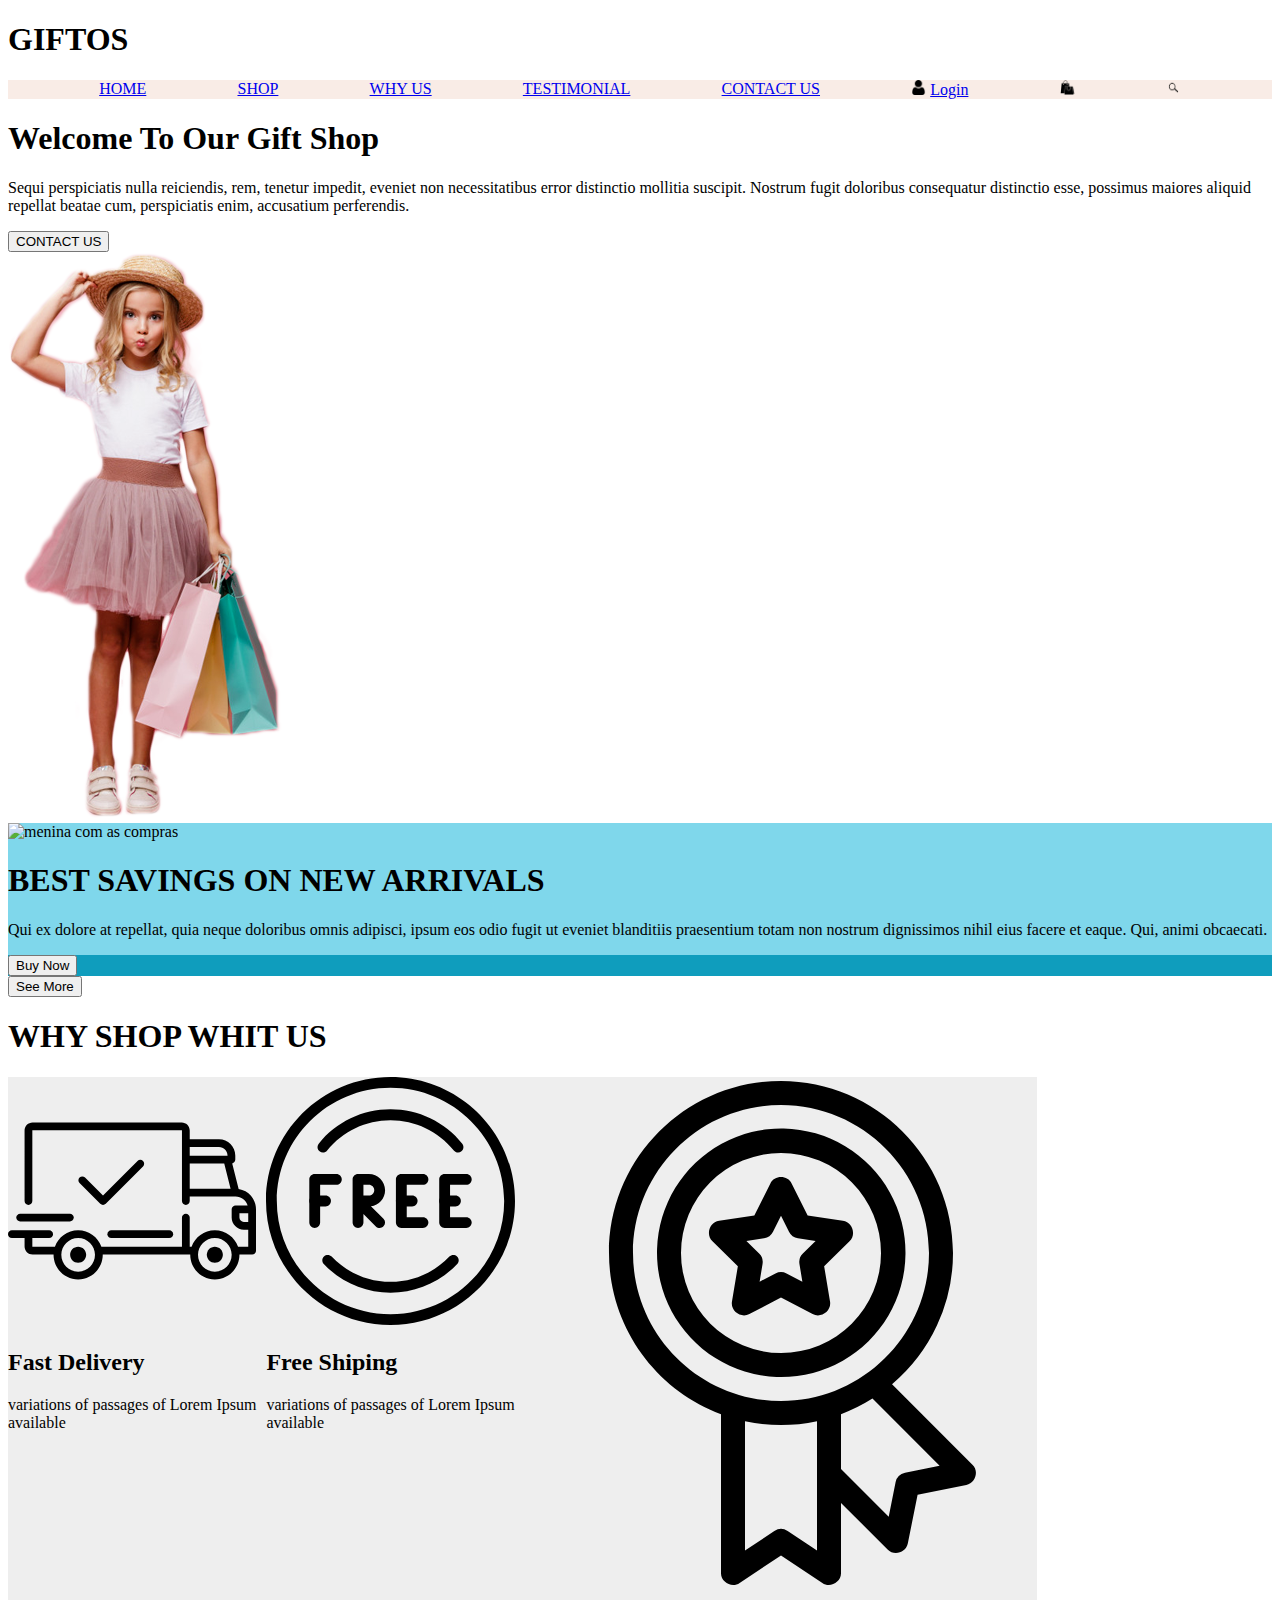
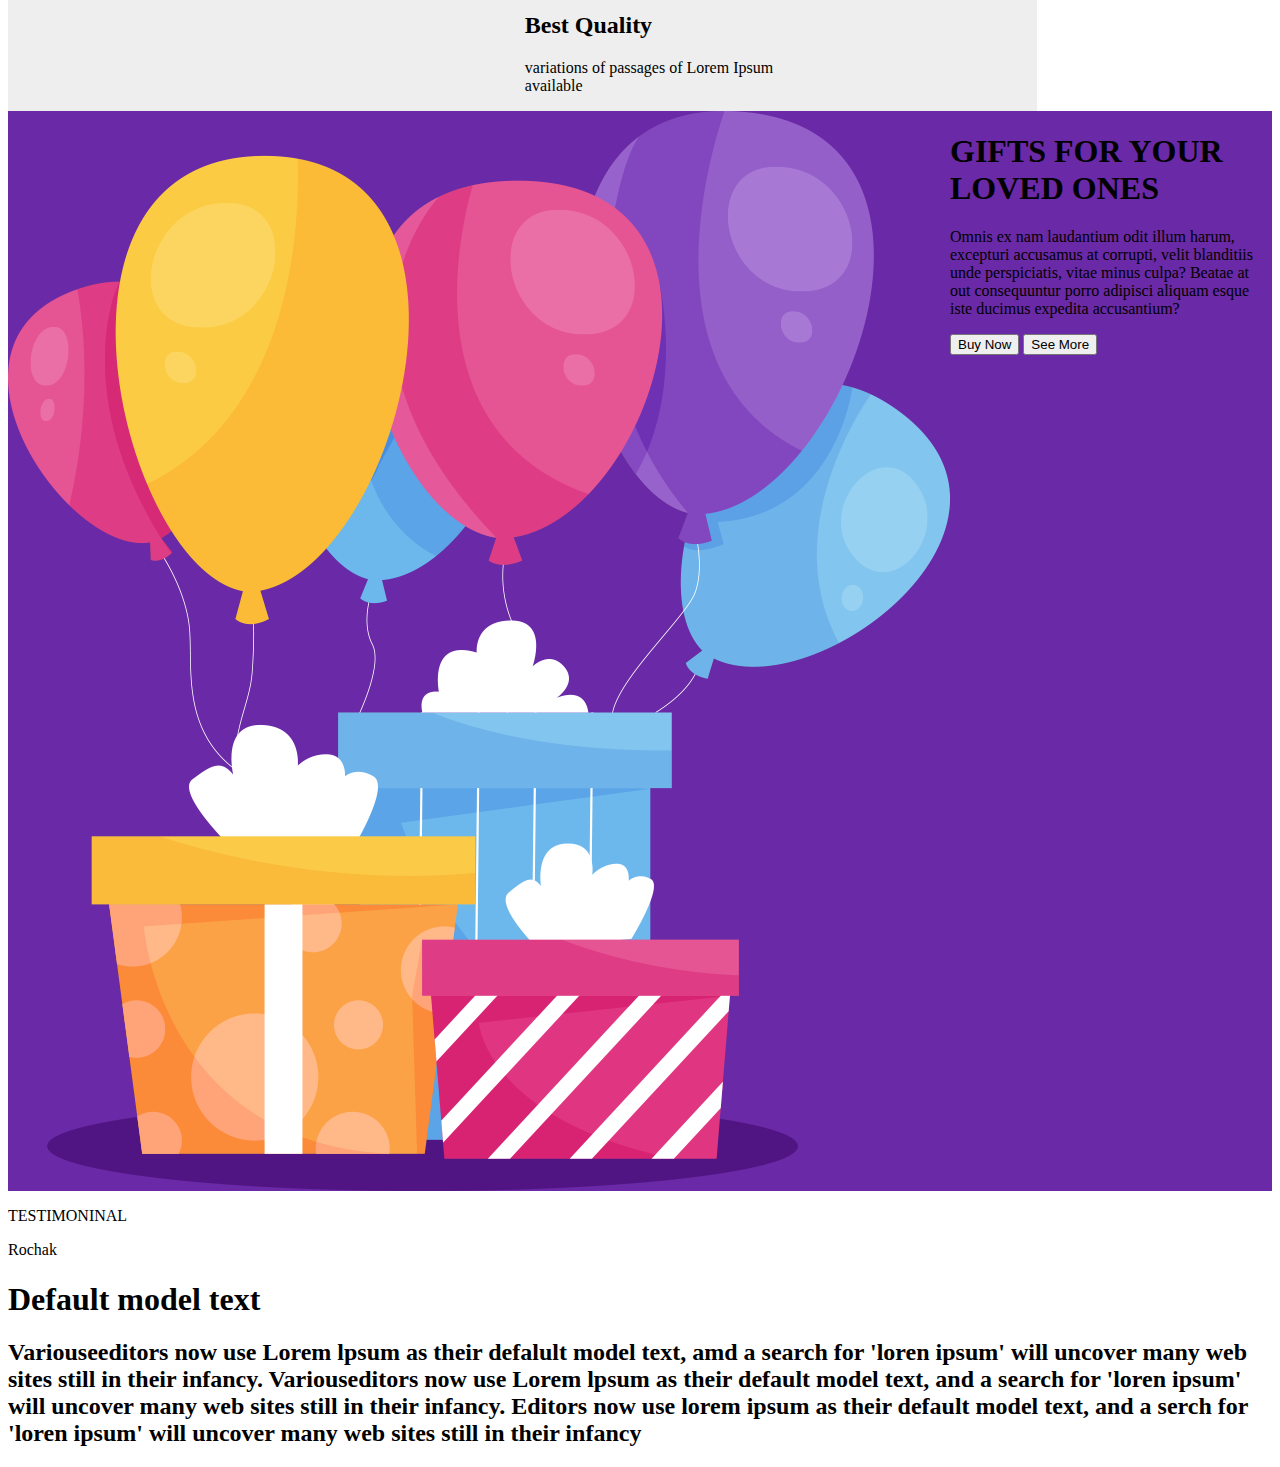
==== lspw_giftos/giftos.html @ 1e8606c1 "Primeiro" ====
<!DOCTYPE html>
<html lang="pt-br">
<head>
    <link rel="stylesheet" href="giftos.css">
    <meta charset="UTF-8">
    <meta name="viewport" content="width=device-width, initial-scale=1.0">
    <title>GIFTOS</title>
</head>
<body>
    <h1>GIFTOS</h1>
    
    <div class="menu">
        <nav>
            <a href="#">HOME</a>
            <a href="#">SHOP</a>
            <a href="#">WHY US</a>
            <a href="#">TESTIMONIAL</a>
            <a href="#">CONTACT US</a>

            <div id="login">
                <img class="icon" src="icon_user.png" alt="user">
                <a href="#">Login</a>
            </div>
            
            <img class="icon" src="icon_bags.webp" alt="bags">
            <img class="icon" src="icon_search.png" alt="search">
        </nav>
    </div>

    <div id="rosa">
        <div class="texto">
            <h1>Welcome To Our Gift Shop</h1>
            
            <p>Sequi perspiciatis nulla reiciendis, rem, tenetur impedit, eveniet non necessitatibus error distinctio mollitia suscipit. Nostrum fugit doloribus consequatur distinctio esse, possimus maiores aliquid repellat beatae cum, perspiciatis enim, accusatium perferendis.</p>
            
            <button id="btnrosa"text>CONTACT US</button>
        </div>
        
        <img src="slider-img.png" alt="garota com sacola de compras">
    </div>
    

    <div class="azul_claro">
      <img src="saving-img.png" alt="menina com as compras">

      <div class="texto">
        <h1>BEST SAVINGS ON NEW ARRIVALS</h1>
        <P>Qui ex dolore at repellat, quia neque doloribus omnis adipisci, ipsum eos odio fugit ut eveniet blanditiis praesentium totam non nostrum dignissimos nihil eius facere et eaque. Qui, animi obcaecati.</P>
        <div id="Buy_Now"> <button>Buy Now</button> </div> 
        <div id="See_More"> <button> See More</button> </div> 
    
    </div> 
    
      
   </div>


   <h1>WHY SHOP WHIT US</h1>
  <div id="quadrados">
   <div class = quadrado1>
    <img src="truck.svg" alt="caminhao">
    <h2>Fast Delivery</h2>
    <p>variations of passages of Lorem Ipsum <br> available</p>
   </div>

   <div class = quadrado2>
    <img src="free.svg" alt="shiping">
    <h2> Free Shiping</h2>
    <p>variations of passages of Lorem Ipsum <br> available</p>
  </div>

  <div class = quadrado3>
    <img src="high-quality.svg" alt ="quality">
    <h2>Best Quality</h2>
    <p>variations of passages of Lorem Ipsum <br> available</p>
  </div>
 </div>


   <div id="roxo">
    <img src="gifts.png" alt= "caixa de presente">
 <div class="texto">
    <h1>GIFTS FOR YOUR <br> LOVED ONES</h1>
    <p>Omnis ex nam laudantium odit illum harum, excepturi accusamus at corrupti, velit blanditiis unde perspiciatis, vitae minus culpa? Beatae at out consequuntur porro adipisci aliquam esque iste ducimus expedita accusantium?</p>
    <button>Buy Now</button>
    <button>See More</button>
</div>
 
    
 </div>
 
   <div>
   
   <div>
   <p>TESTIMONINAL</p>

      </div>
   
      <div>
   <p>Rochak</p>
   <h1>Default model text</h1>
   
   <h2>Variouseeditors now use Lorem lpsum as their defalult model text, amd a search for 'loren ipsum' will uncover many web sites still in their infancy. Variouseditors now  use Lorem lpsum as their default model text, and a search for 'loren ipsum' will uncover many web sites still in their infancy. Editors now use lorem ipsum as  their default model text, and a serch for 'loren ipsum' will uncover many web sites still in their infancy </h2>
      </div>
      
</div>
</body>
</html>
---- lspw_giftos/giftos.css ----
.menu {
    background-color: #f9ece6;
}

nav {
    display: flex;
    justify-content: space-evenly;
    color: black;
    
}

.icon {
    align-items: center;
    width: 15px;
    height: 15px;
}

.azul_claro{
    background-color: #7fd7eb;
}

#Buy_Now{
    background-color:#0f9dbd;
}
#See_More{
    background-color: #ffffff;
}
#quadrados{
    display: flex;
    
}

.quadrado1{
 background-color: #eeeeee;
 padding-right: 10px;
 

 
}

.quadrado2{
    background-color: #eeeeee;
    padding-right: 10px;
}

.quadrado3{
    background-color: #eeeeee;
}

#roxo{
    background-color: #6a29a6;
    display: flex;
}
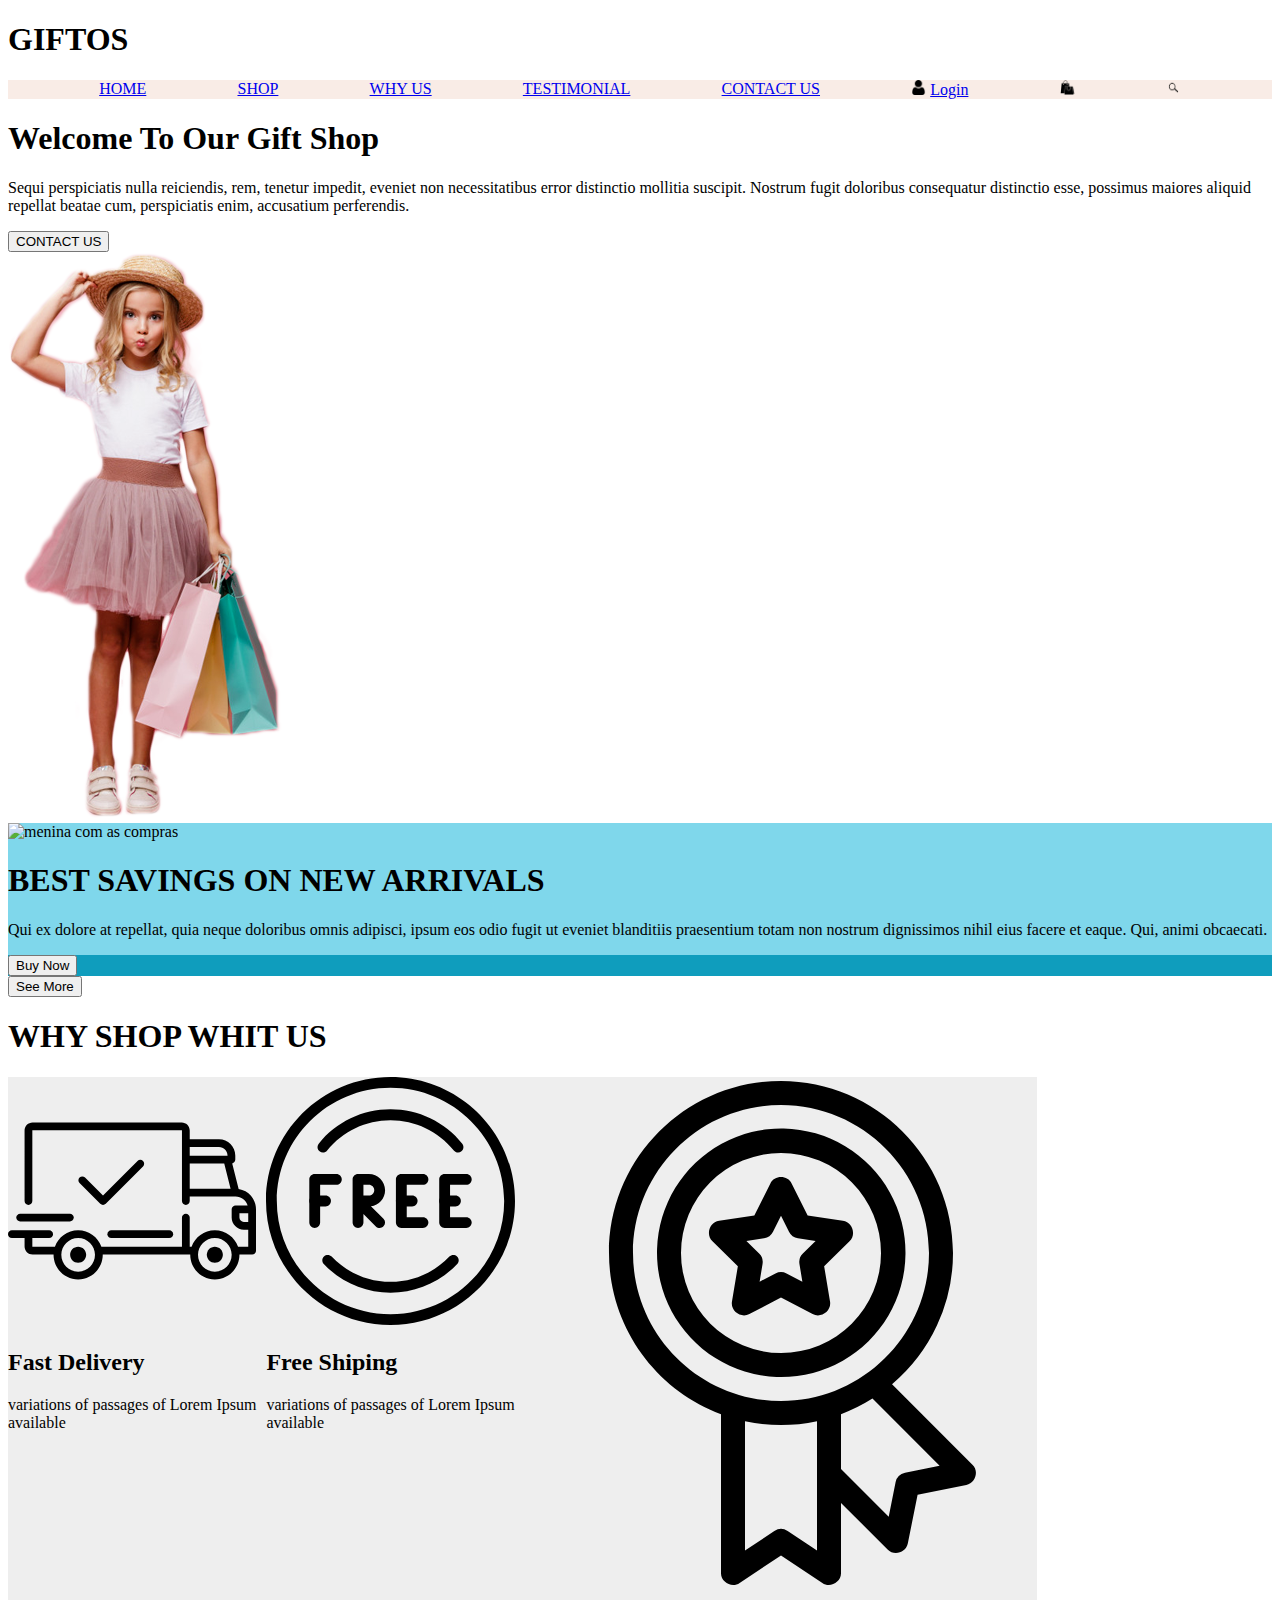
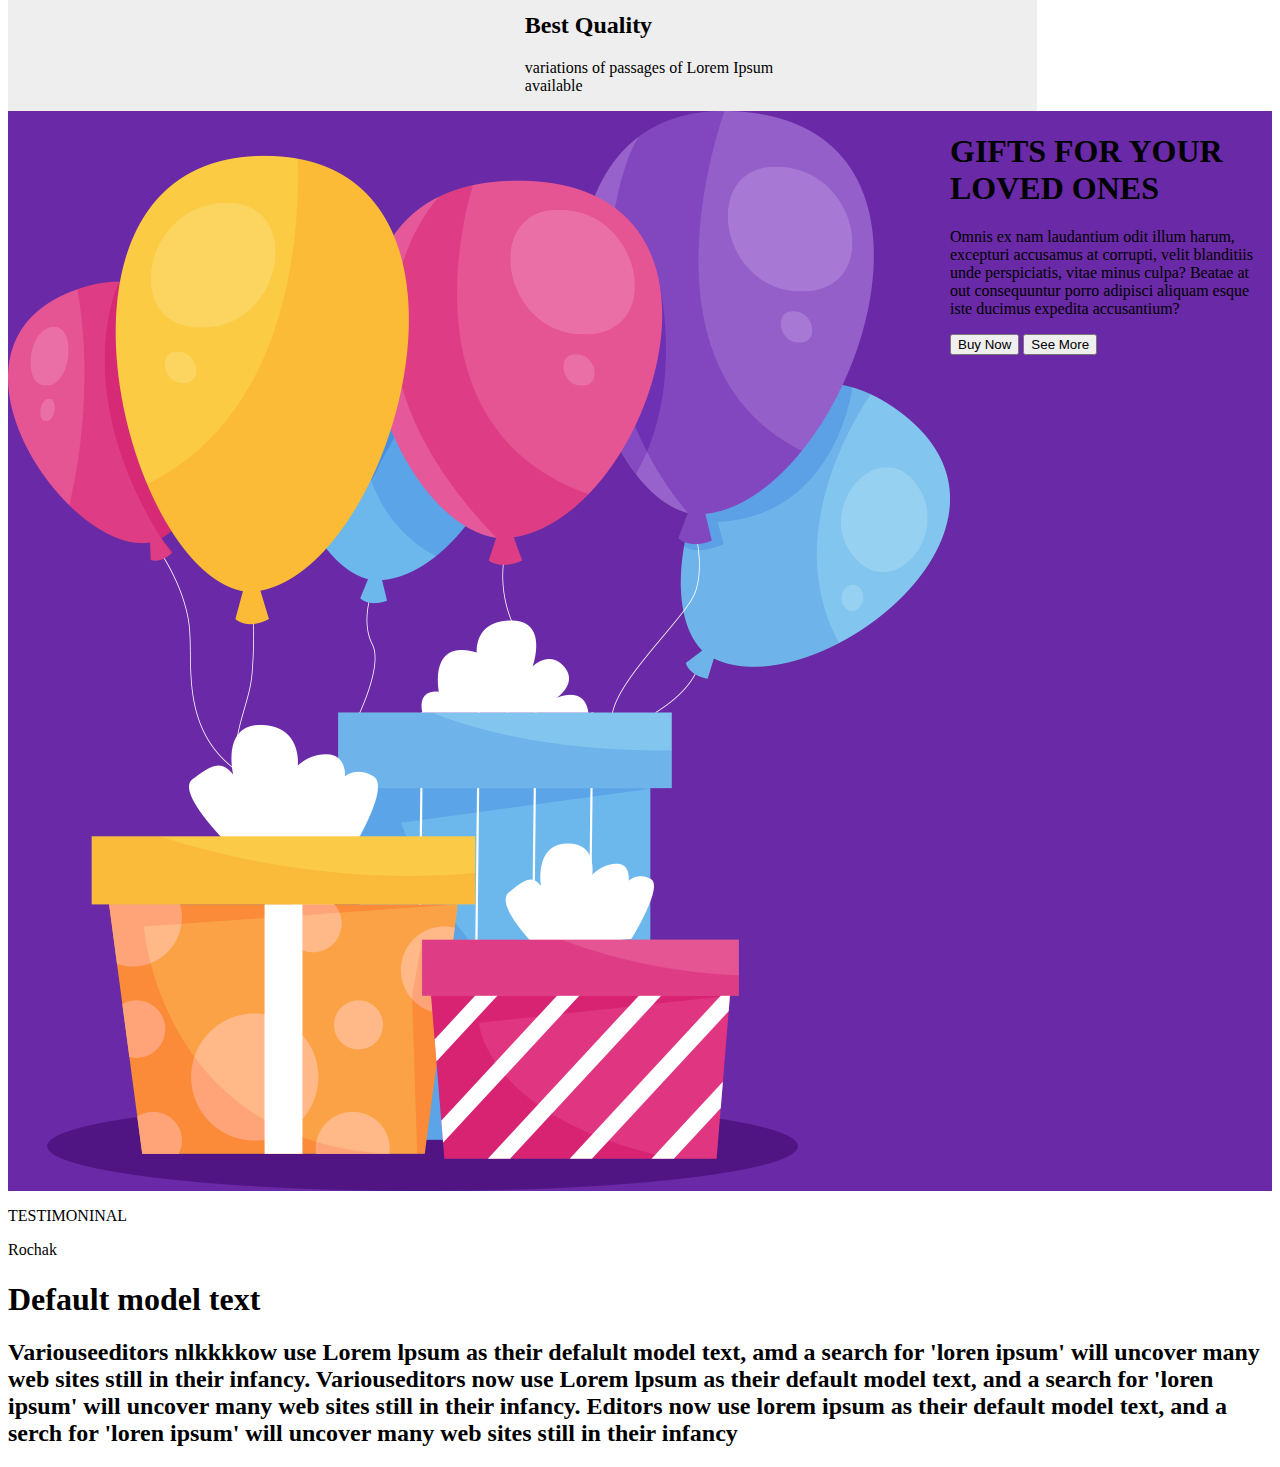
==== commit c8e979a1: "mudança ana flexx" ====
--- a/lspw_giftos/giftos.html
+++ b/lspw_giftos/giftos.html
@@ -100,7 +100,7 @@
    <p>Rochak</p>
    <h1>Default model text</h1>
    
-   <h2>Variouseeditors now use Lorem lpsum as their defalult model text, amd a search for 'loren ipsum' will uncover many web sites still in their infancy. Variouseditors now  use Lorem lpsum as their default model text, and a search for 'loren ipsum' will uncover many web sites still in their infancy. Editors now use lorem ipsum as  their default model text, and a serch for 'loren ipsum' will uncover many web sites still in their infancy </h2>
+   <h2>Variouseeditors nlkkkkow use Lorem lpsum as their defalult model text, amd a search for 'loren ipsum' will uncover many web sites still in their infancy. Variouseditors now  use Lorem lpsum as their default model text, and a search for 'loren ipsum' will uncover many web sites still in their infancy. Editors now use lorem ipsum as  their default model text, and a serch for 'loren ipsum' will uncover many web sites still in their infancy </h2>
       </div>
       
 </div>
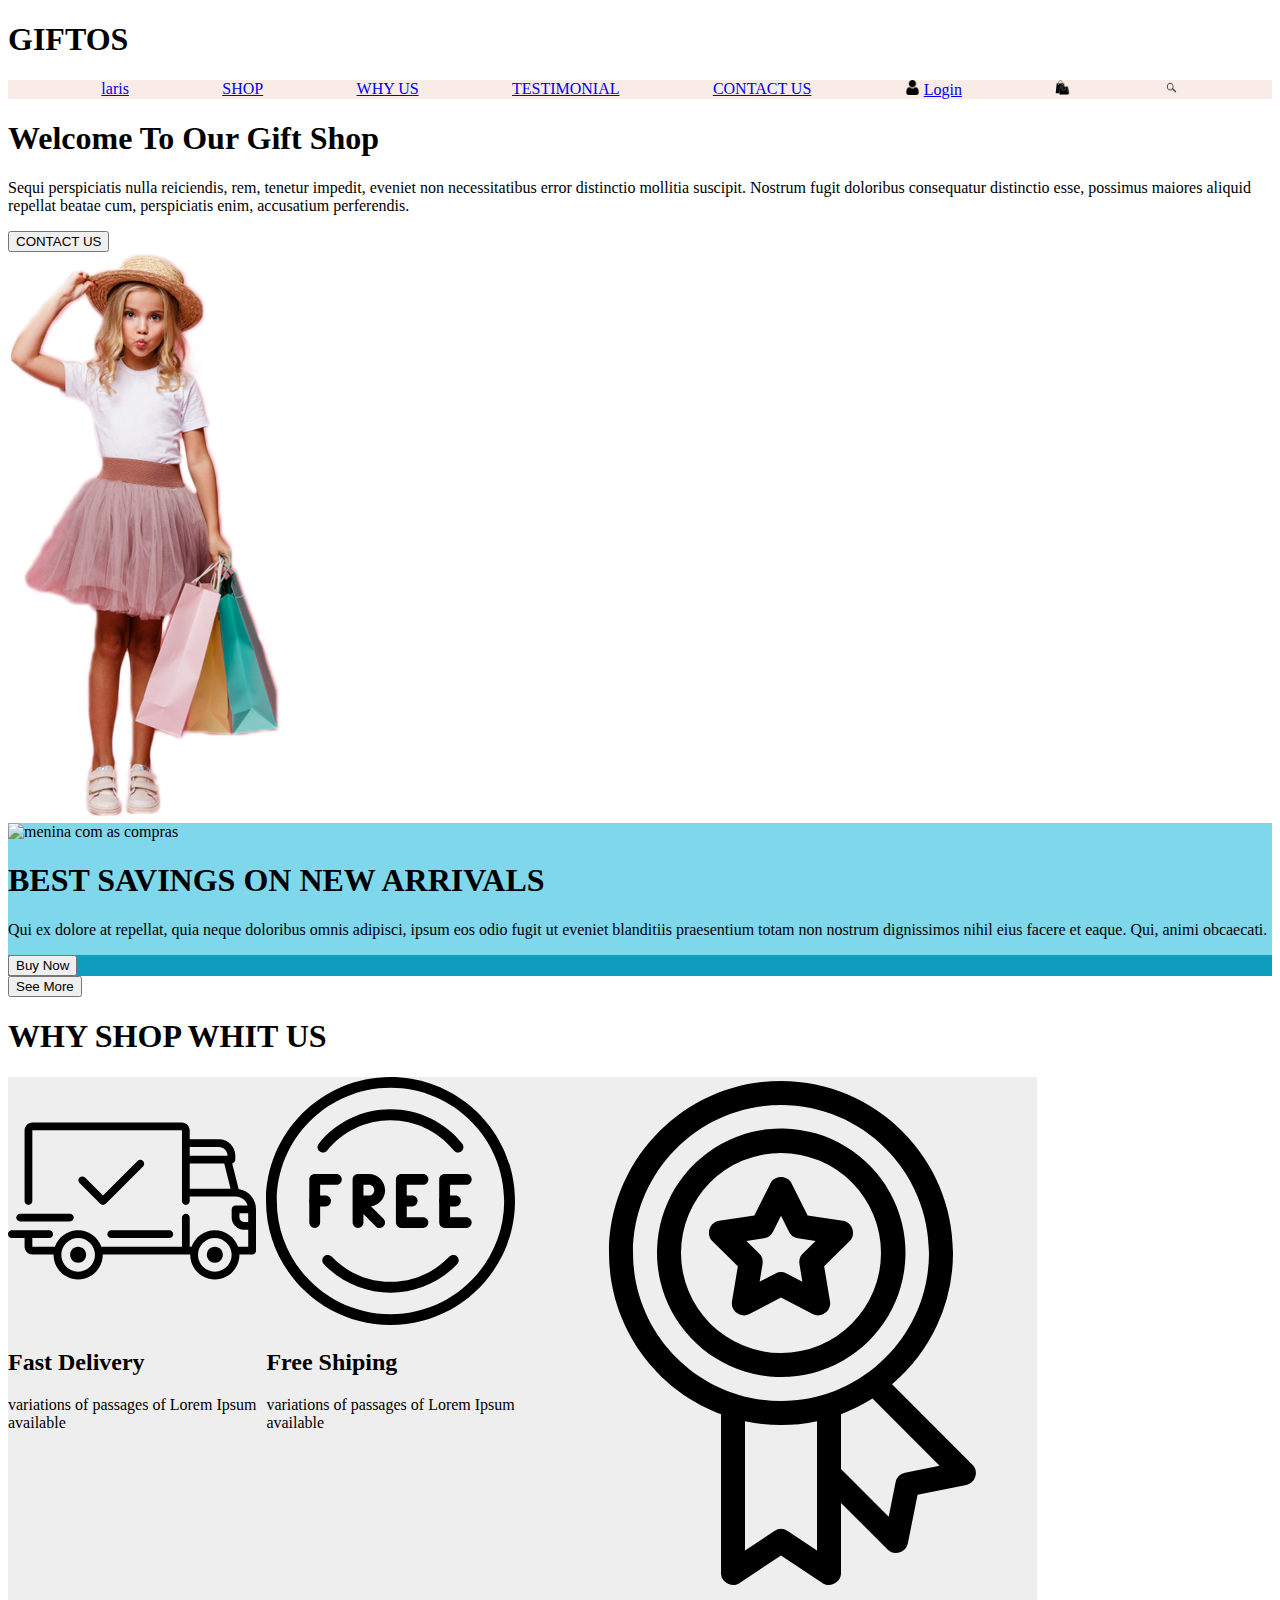
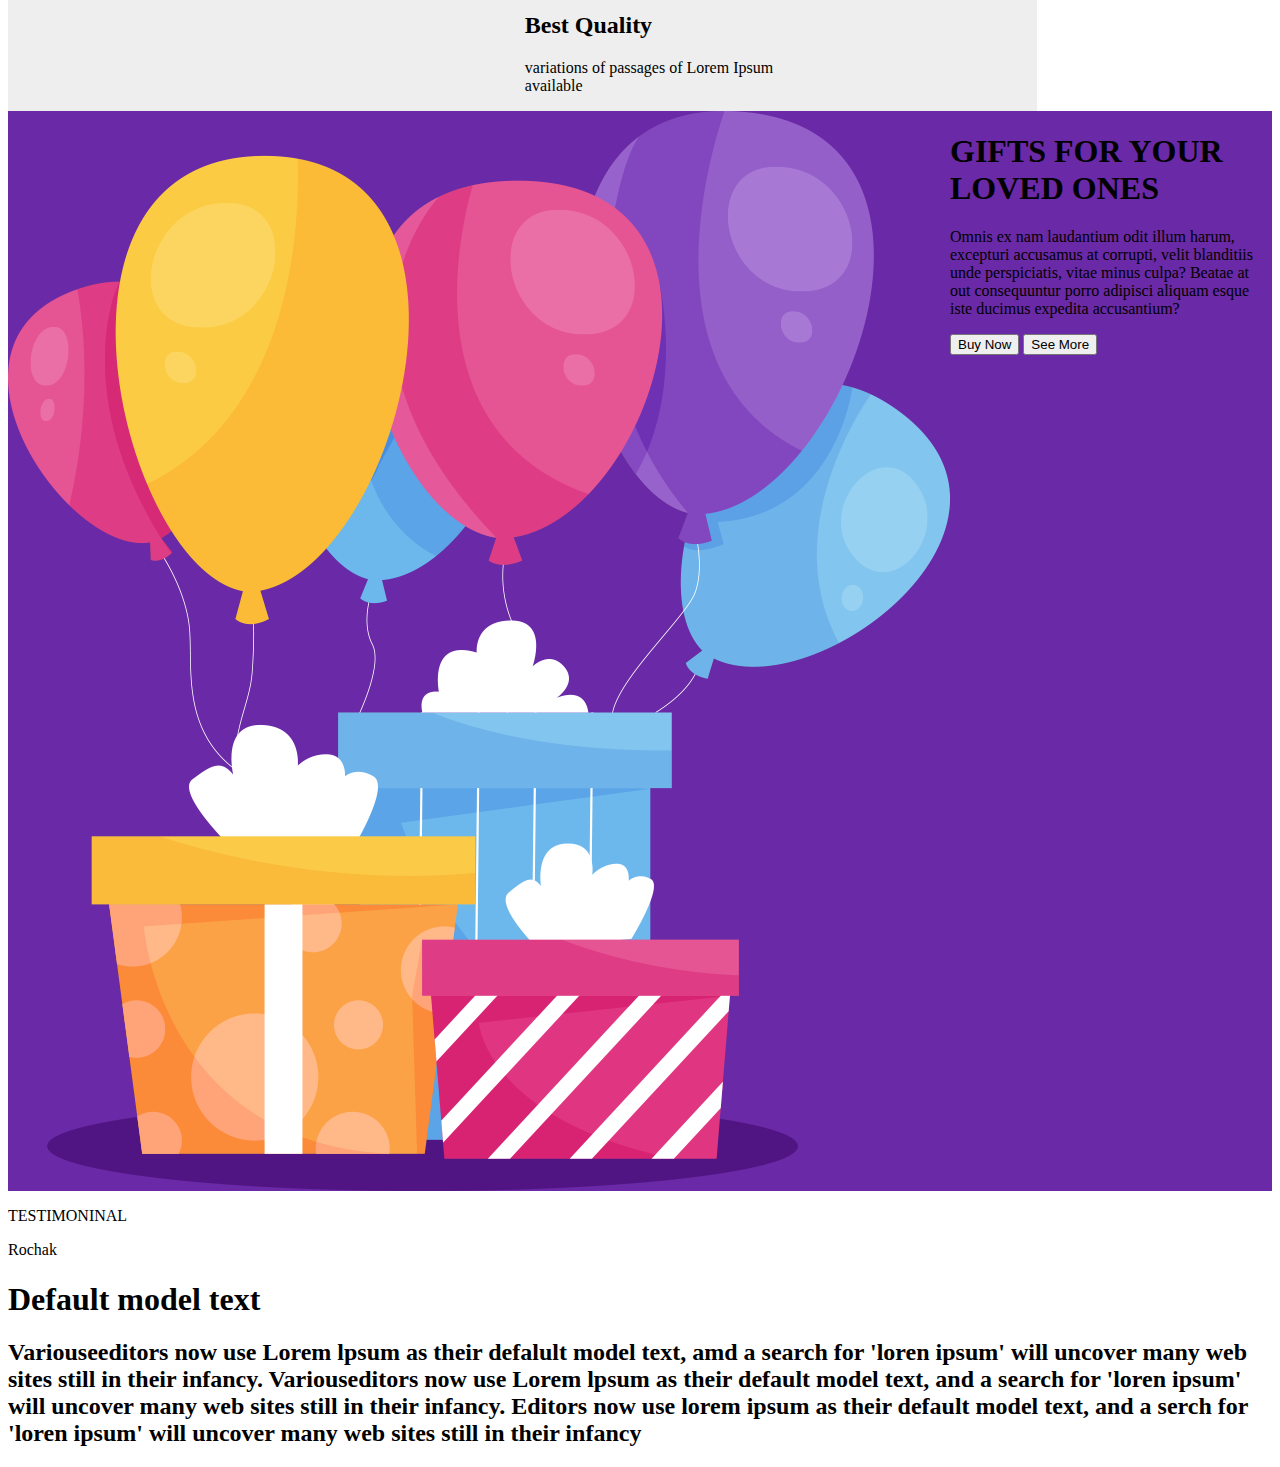
==== commit 61f4d587: "mudanca parte rosa" ====
--- a/lspw_giftos/giftos.html
+++ b/lspw_giftos/giftos.html
@@ -11,7 +11,7 @@
     
     <div class="menu">
         <nav>
-            <a href="#">HOME</a>
+            <a href="#">laris</a>
             <a href="#">SHOP</a>
             <a href="#">WHY US</a>
             <a href="#">TESTIMONIAL</a>
@@ -100,7 +100,7 @@
    <p>Rochak</p>
    <h1>Default model text</h1>
    
-   <h2>Variouseeditors nlkkkkow use Lorem lpsum as their defalult model text, amd a search for 'loren ipsum' will uncover many web sites still in their infancy. Variouseditors now  use Lorem lpsum as their default model text, and a search for 'loren ipsum' will uncover many web sites still in their infancy. Editors now use lorem ipsum as  their default model text, and a serch for 'loren ipsum' will uncover many web sites still in their infancy </h2>
+   <h2>Variouseeditors now use Lorem lpsum as their defalult model text, amd a search for 'loren ipsum' will uncover many web sites still in their infancy. Variouseditors now  use Lorem lpsum as their default model text, and a search for 'loren ipsum' will uncover many web sites still in their infancy. Editors now use lorem ipsum as  their default model text, and a serch for 'loren ipsum' will uncover many web sites still in their infancy </h2>
       </div>
       
 </div>
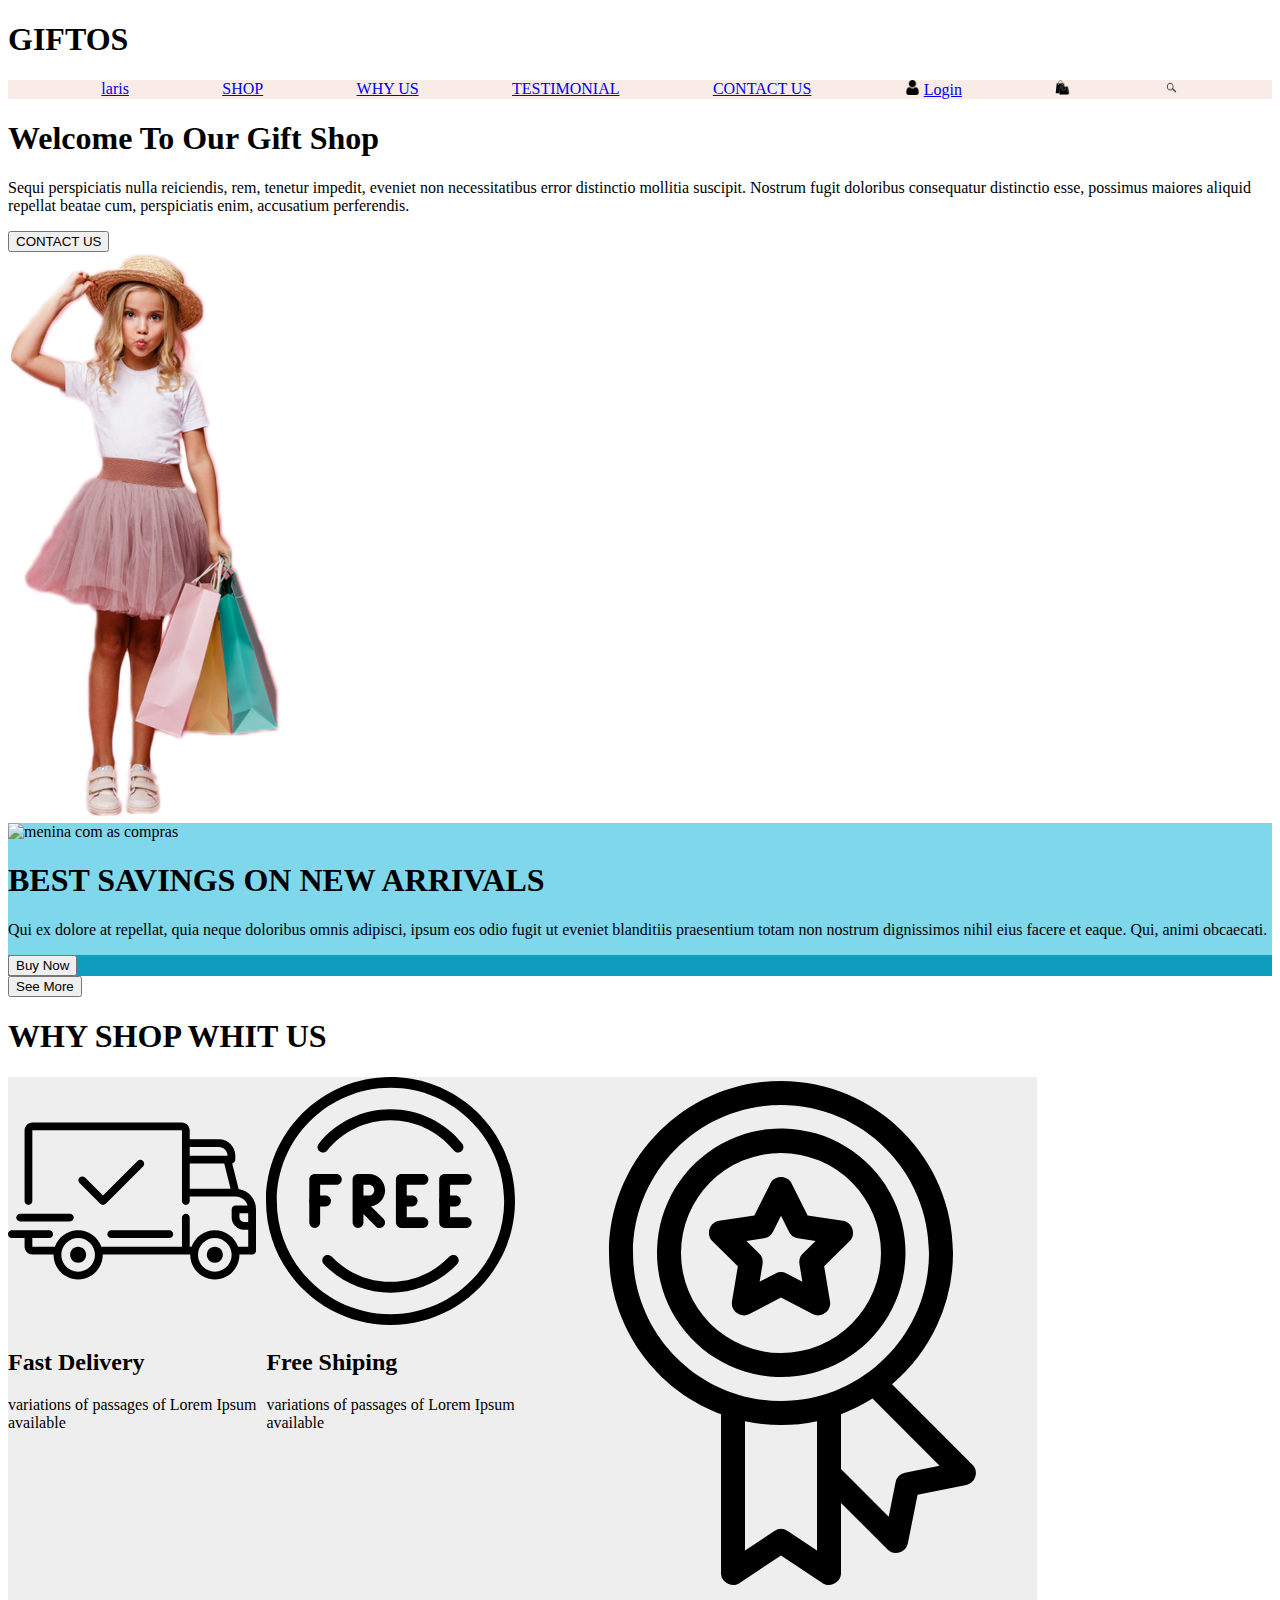
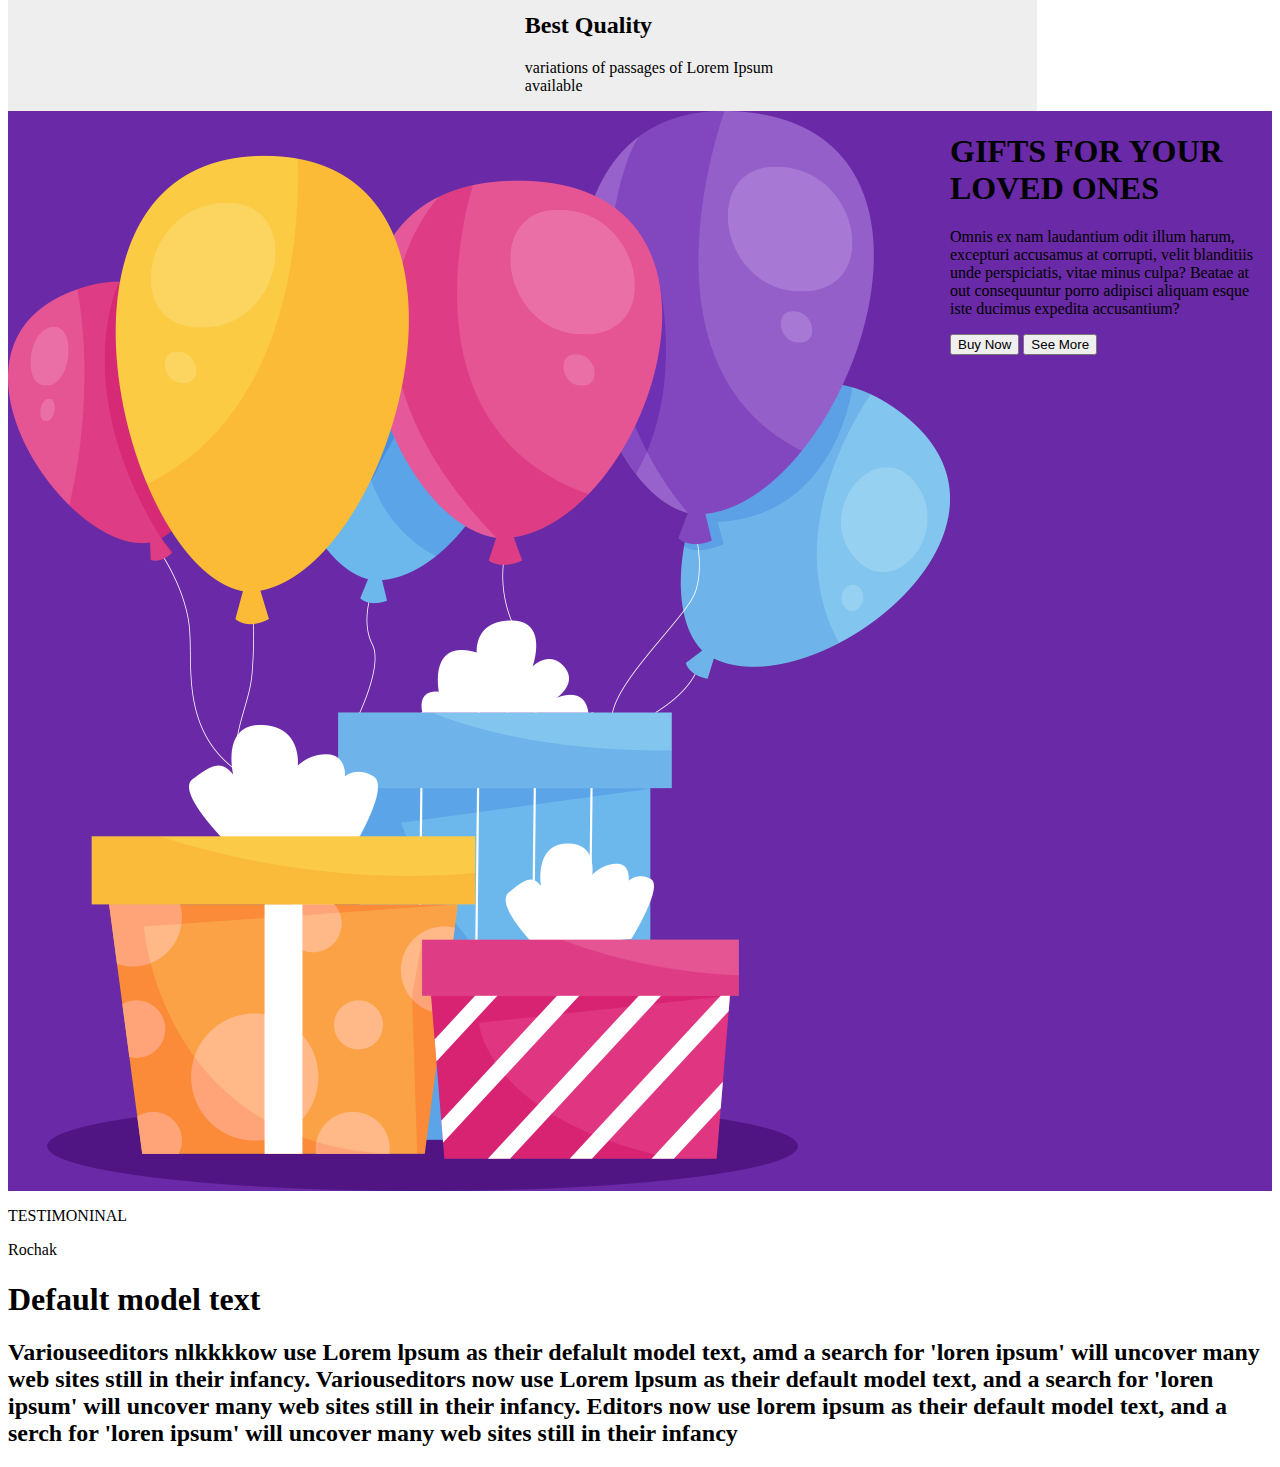
==== commit a3fd5bbf: "Merge branch 'main' of https://github.com/Ziza-ziz/lspw_giftos" ====
--- a/lspw_giftos/giftos.html
+++ b/lspw_giftos/giftos.html
@@ -100,7 +100,7 @@
    <p>Rochak</p>
    <h1>Default model text</h1>
    
-   <h2>Variouseeditors now use Lorem lpsum as their defalult model text, amd a search for 'loren ipsum' will uncover many web sites still in their infancy. Variouseditors now  use Lorem lpsum as their default model text, and a search for 'loren ipsum' will uncover many web sites still in their infancy. Editors now use lorem ipsum as  their default model text, and a serch for 'loren ipsum' will uncover many web sites still in their infancy </h2>
+   <h2>Variouseeditors nlkkkkow use Lorem lpsum as their defalult model text, amd a search for 'loren ipsum' will uncover many web sites still in their infancy. Variouseditors now  use Lorem lpsum as their default model text, and a search for 'loren ipsum' will uncover many web sites still in their infancy. Editors now use lorem ipsum as  their default model text, and a serch for 'loren ipsum' will uncover many web sites still in their infancy </h2>
       </div>
       
 </div>
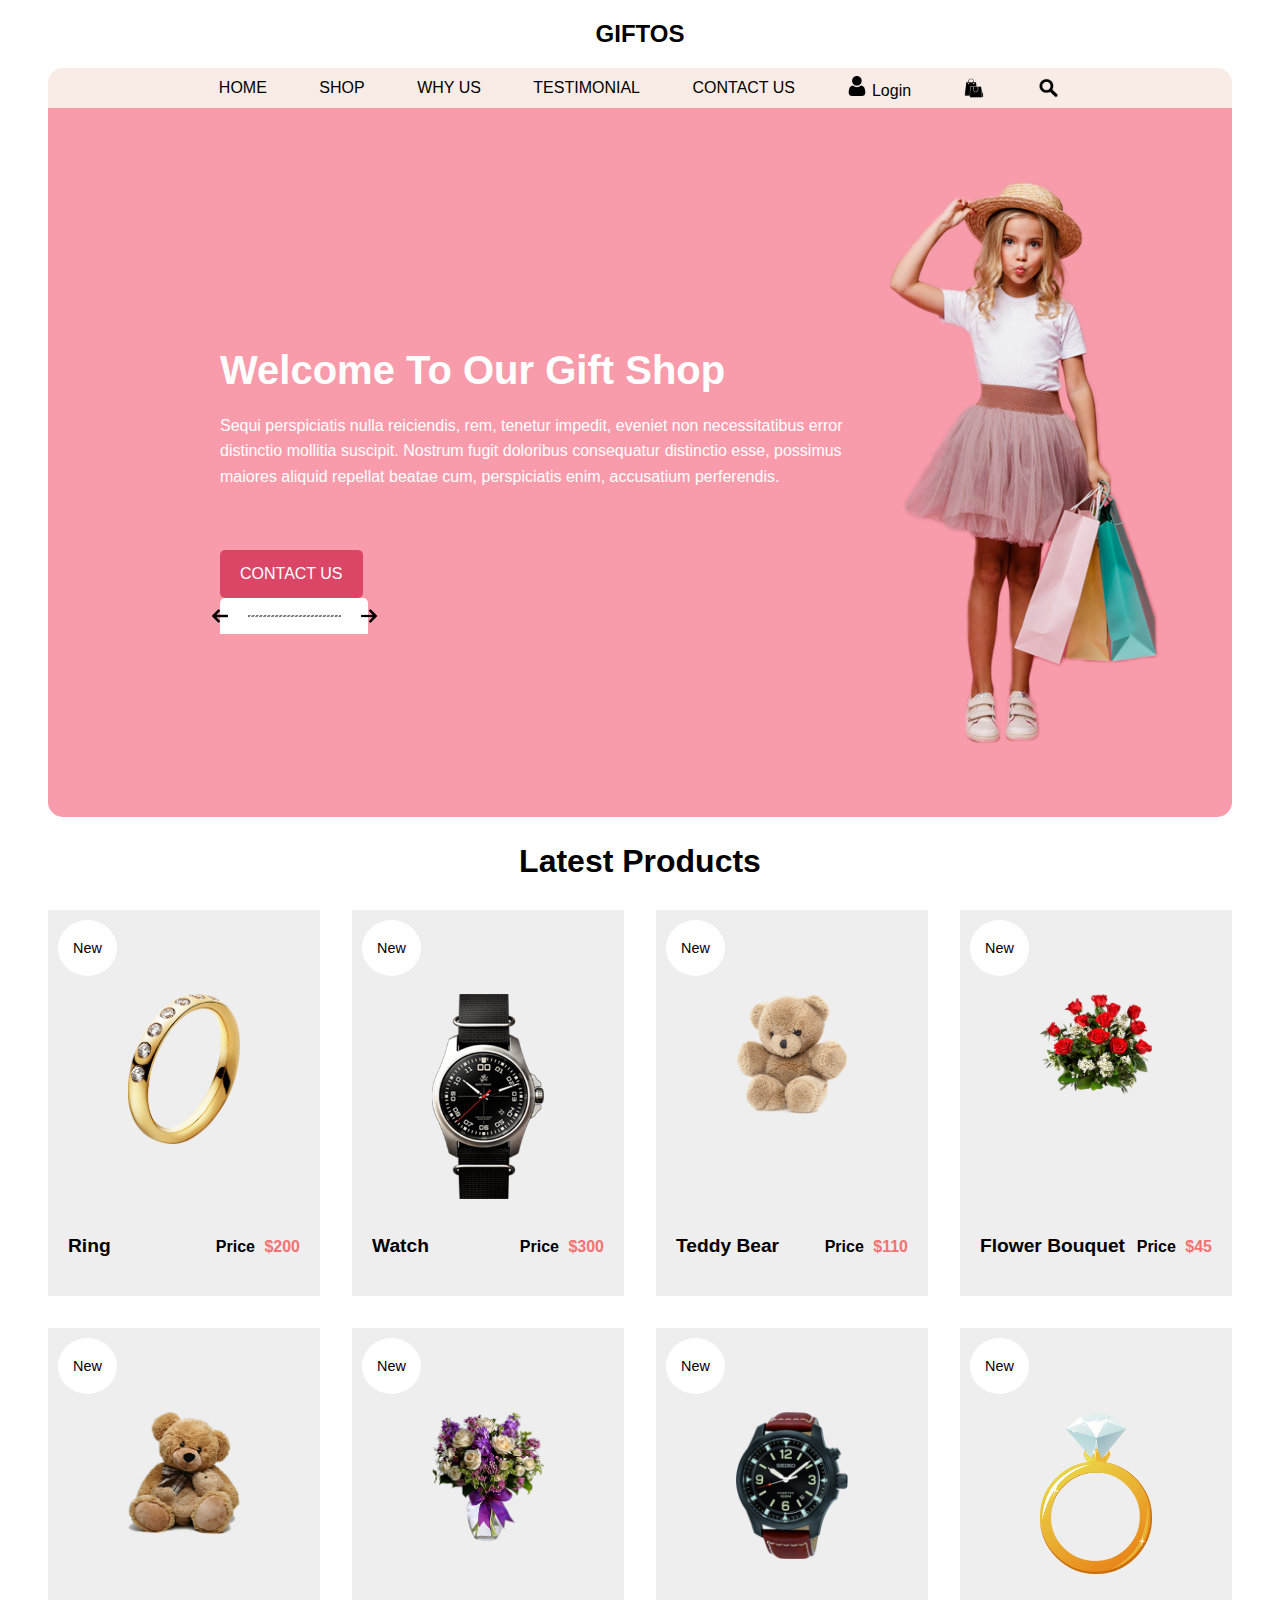
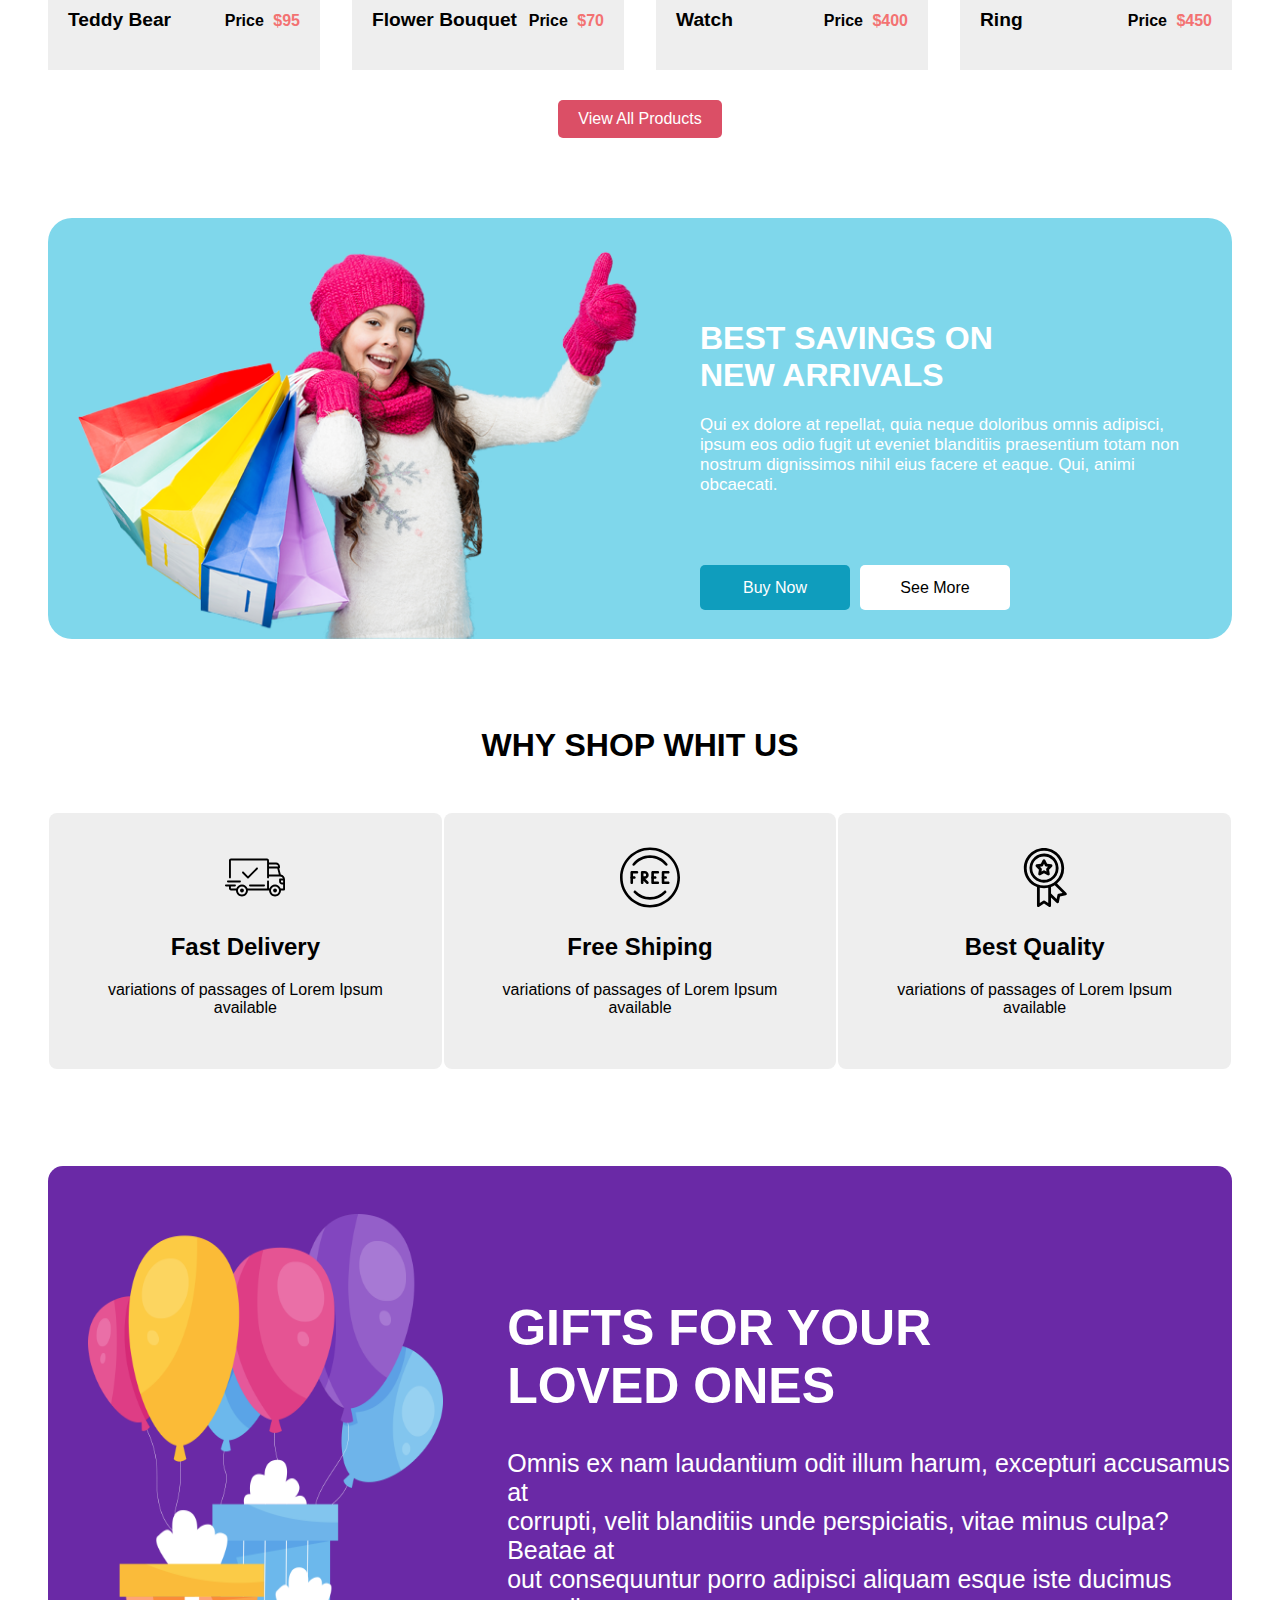
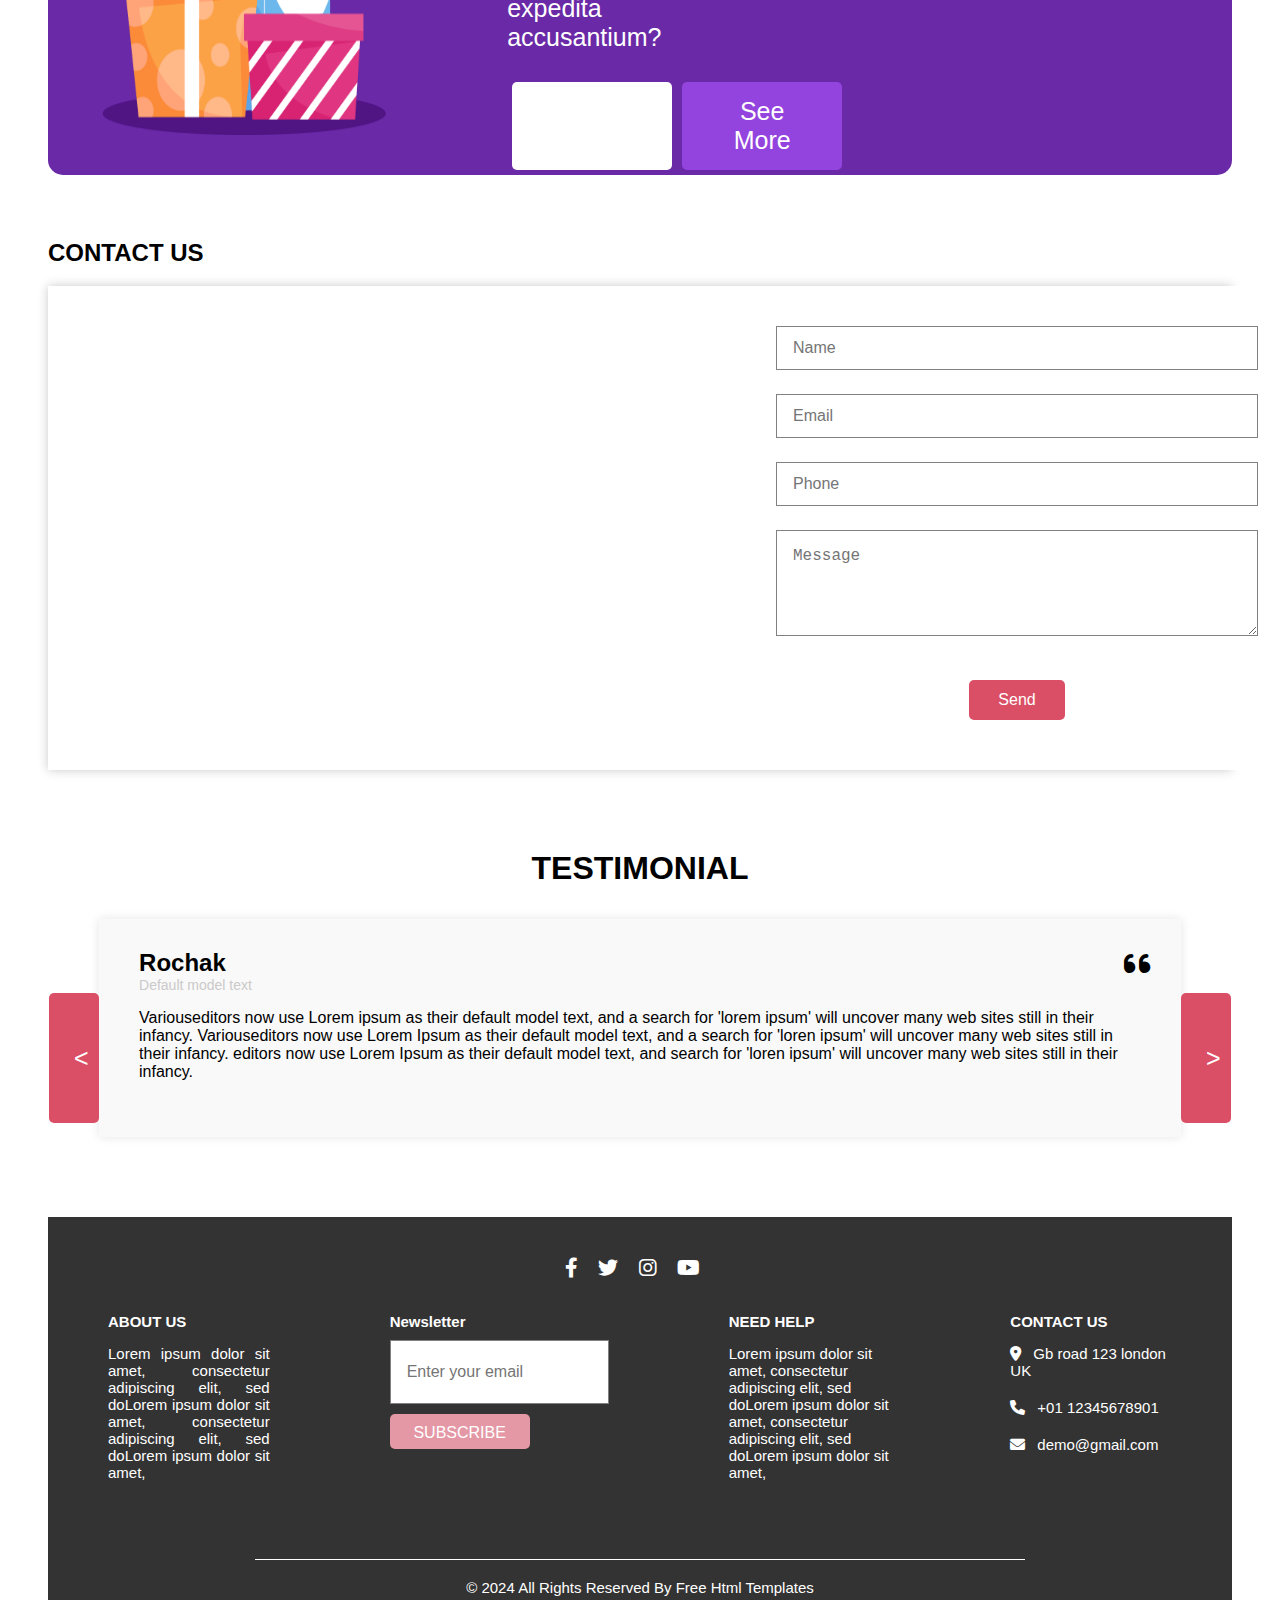
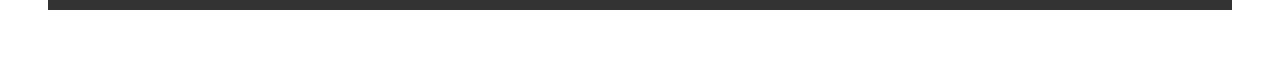
==== commit 31384901: "atualizacao - junção das partem em giftos.html" ====
--- a/lspw_giftos/giftos.html
+++ b/lspw_giftos/giftos.html
@@ -1,112 +1,358 @@
 <!DOCTYPE html>
 <html lang="pt-br">
 <head>
-    <link rel="stylesheet" href="giftos.css">
+
+
+    <link rel="preconnect" href="https://fonts.googleapis.com">
+    <link rel="preconnect" href="https://fonts.gstatic.com" crossorigin>
+    <link href="https://fonts.googleapis.com/css2?family=Poppins:ital,wght@0,100;0,200;0,300;0,400;0,500;0,600;0,700;0,800;0,900;1,100;1,200;1,300;1,400;1,500;1,600;1,700;1,800;1,900&display=swap" rel="stylesheet">
+
+
+    <link rel="stylesheet" href="https://cdnjs.cloudflare.com/ajax/libs/font-awesome/6.0.0-beta3/css/all.min.css">
+
+
+
     <meta charset="UTF-8">
     <meta name="viewport" content="width=device-width, initial-scale=1.0">
+    <link rel="stylesheet" href="giftos.css">
     <title>GIFTOS</title>
 </head>
 <body>
-    <h1>GIFTOS</h1>
-    
-    <div class="menu">
-        <nav>
-            <a href="#">laris</a>
-            <a href="#">SHOP</a>
-            <a href="#">WHY US</a>
-            <a href="#">TESTIMONIAL</a>
-            <a href="#">CONTACT US</a>
-
-            <div id="login">
-                <img class="icon" src="icon_user.png" alt="user">
-                <a href="#">Login</a>
+
+    <div id="caixarosa">
+
+        <header>
+            <h2 id="titlepai">GIFTOS</h2>
+        
+            <div class="menu">
+                <nav>
+                    <a href="#">HOME</a>
+                    <a href="#">SHOP</a>
+                    <a href="#">WHY US</a>
+                    <a href="#">TESTIMONIAL</a>
+                    <a href="#">CONTACT US</a>
+                    
+                    <div id="login">
+                        <img class="icon" src="icon_user.png" alt="user">
+                        <a href="#">Login</a>
+                    </div>
+                    
+                    <img class="icon" src="icon_bags.webp" alt="bags">
+                    <img class="icon-search" src="icon_lupa_ofc.png" alt="search">
+                </nav>
+            </div>
+        </header>
+        
+          <div id="rosa">
+            <div class="texto">
+                <h1>Welcome To Our Gift Shop</h1>
+                
+                <p>Sequi perspiciatis nulla reiciendis, rem, tenetur impedit, eveniet non necessitatibus error distinctio mollitia suscipit. Nostrum fugit doloribus consequatur distinctio esse, possimus maiores aliquid repellat beatae cum, perspiciatis enim, accusatium perferendis.</p>
+                
+                <button id="btnrosa">CONTACT US</button>
+
+                <div class="sla">
+                    <div class="carousel-nav">
+                        <img src="seta_esquerda.png" alt="Seta esquerda" class="arrow">
+                        <img src="line.png" alt="Imagem de navegação" id="nav-image">
+                        <img src="seta_direita.png" alt="Seta direita" class="arrow">
+                    </div>
+                </div>
             </div>
             
-            <img class="icon" src="icon_bags.webp" alt="bags">
-            <img class="icon" src="icon_search.png" alt="search">
-        </nav>
-    </div>
-
-    <div id="rosa">
+            <img id="imgrosa" src="slider-img.png" alt="garota com sacola de compras">
+        </div>
+    
+    </div>
+
+    
+
+    <div id="ptdois">
+        <h2>Latest Products</h2>
+
+        <div class="linha1">
+
+            <div class="produto">
+                <div class="new">New</div>
+                <img src="p1.png" alt="Ring">
+                <div class="detalhes-produto">
+                    <p class="nome-produto">Ring</p>
+                    <p class="price">Price <span class="valor">$200</span></p>
+                </div>
+            </div>
+
+            <div class="produto">
+                <div class="new">New</div>
+                <img src="p2.png" alt="Watch">
+                <div class="detalhes-produto">
+                    <p class="nome-produto">Watch</p>
+                    <p class="price">Price <span class="valor">$300</span></p>
+                </div>
+            </div>
+
+            <div class="produto">
+                <div class="new">New</div>
+                <img src="p3.png" alt="Teddy Bear">
+                <div class="detalhes-produto">
+                    <p class="nome-produto">Teddy Bear</p>
+                    <p class="price">Price <span class="valor">$110</span></p>
+                </div>
+            </div>
+
+            <div class="produto">
+                <div class="new">New</div>
+                <img src="p4.png" alt="Flower Bouquet">
+                <div class="detalhes-produto">
+                    <p class="nome-produto">Flower Bouquet</p>
+                    <p class="price">Price <span class="valor">$45</span></p>
+                </div>
+            </div>
+        </div>
+
+        <div class="linha2">
+            <div class="produto">
+                <div class="new">New</div>
+                <img src="p5.png" alt="Teddy Bear">
+                <div class="detalhes-produto">
+                    <p class="nome-produto">Teddy Bear</p>
+                    <p class="price">Price <span class="valor">$95</span></p>
+                </div>
+            </div>
+
+            <div class="produto">
+                <div class="new">New</div>
+                <img src="p6.png" alt="Flower Bouquet">
+                <div class="detalhes-produto">
+                    <p class="nome-produto">Flower Bouquet</p>
+                    <p class="price">Price <span class="valor">$70</span></p>
+                </div>
+            </div>
+
+            <div class="produto">
+                <div class="new">New</div>
+                <img src="p7.png" alt="Watch">
+                <div class="detalhes-produto">
+                    <p class="nome-produto">Watch</p>
+                    <p class="price">Price <span class="valor">$400</span></p>
+                </div>
+            </div>
+
+            <div class="produto">
+                <div class="new">New</div>
+                <img src="p8.png" alt="Ring">
+                <div class="detalhes-produto">
+                    <p class="nome-produto">Ring</p>
+                    <p class="price">Price <span class="valor">$450</span></p>
+                </div>
+            </div>
+        </div>
+
+        <button id="btnptdois">View All Products</button>
+
+    </div>
+
+
+
+
+
+
+    <div class="azul_claro">
+        <img src="saving-img.png" alt="menina com as compras">
         <div class="texto">
-            <h1>Welcome To Our Gift Shop</h1>
+          <h1>BEST SAVINGS ON NEW ARRIVALS</h1>
+          <p>Qui ex dolore at repellat, quia neque doloribus omnis adipisci, ipsum eos odio fugit ut eveniet blanditiis praesentium totam non nostrum dignissimos nihil eius facere et eaque. Qui, animi obcaecati.</p>
+          <div class="botoes">
+            <div id="Buy_Now">
+              <button>Buy Now</button>
+            </div> 
+            <div id="See_More">
+              <button>See More</button>
+            </div>
+          </div>
+        </div>
+      </div> 
+
+
+
+
+
+
+      <div class="trio">
+
+        <h1 id="tituloq">WHY SHOP WHIT US</h1>
+        
+        <div id="container">
+            <div class = quadrado>
+                <img id="caminhao" src="truck.svg" alt="caminhao">
+                
+                <div class="textoquadrado">
+                    <h2>Fast Delivery</h2>
+                     <p>variations of passages of Lorem Ipsum <br> available</p>
+                </div>
+            </div>
+
+                <div class = quadrado> 
+                    <img id="free" src="free.svg" alt="shiping">
+                    
+                    <div class="textoquadrado">
+                        <h2> Free Shiping</h2>
+                        <p>variations of passages of Lorem Ipsum <br> available</p>
+                    </div>
+                </div>
+
+                <div class = quadrado>
+                    <img id="quality" src="high-quality.svg" alt ="quality">
+                    
+                    <div class="textoquadrado">
+                        <h2>Best Quality</h2>
+                        <p>variations of passages of Lorem Ipsum <br> available</p>
+                    </div>
+                </div>
+            </div>
+
+      </div>
+
+
+    
+
+
+
+      <div id="roxo">
+        <img id="caixa_presente" src="gifts.png" alt= "caixa de presente">
+        <div class="texto_roxo">
+          <h1>GIFTS FOR YOUR <br> LOVED ONES</h1>
+          <p>Omnis ex nam laudantium odit illum harum, excepturi accusamus at <br> corrupti, velit blanditiis unde perspiciatis, vitae minus culpa? Beatae at <br> out consequuntur porro adipisci aliquam esque iste ducimus expedita <br> accusantium?</p>
+          <div class="botoes_ptroxa">
+            <button id="botao1">Buy Now</button>
+            <button id="botao2">See More</button>
+          </div>
+        </div>
+    </div>
+
+
+
+
+
+
+    <div id="parte_mapa">
+
+        <h2>CONTACT US</h2>
+
+        <div id="caixa_mapa">
             
-            <p>Sequi perspiciatis nulla reiciendis, rem, tenetur impedit, eveniet non necessitatibus error distinctio mollitia suscipit. Nostrum fugit doloribus consequatur distinctio esse, possimus maiores aliquid repellat beatae cum, perspiciatis enim, accusatium perferendis.</p>
-            
-            <button id="btnrosa"text>CONTACT US</button>
+            <div class="mapa">
+                <iframe src="https://www.google.com/maps/embed?pb=!1m18!1m12!1m3!1d2624.999117481717!2d2.292292315674642!3d48.85884407928798!2m3!1f0!2f0!3f0!3m2!1i1024!2i768!4f13.1!3m3!1m2!1s0x47e66fefc7f040a1%3A0x408ab2ae4baa25f0!2sTorre%20Eiffel!5e0!3m2!1spt-BR!2sbr!4v1697374420138!5m2!1spt-BR!2sbr"
+                allowfullscreen="" loading="lazy" referrerpolicy="no-referrer-when-downgrade"></iframe>
+            </div>
+    
+            <div class="formulario">
+                <form action="" method="">
+                    <div class="form-grupo">
+                        <input type="text" name="name" placeholder="Name" required>
+                    </div>
+                    <div class="form-grupo">
+                        <input type="email" name="email" placeholder="Email" required>
+                    </div>
+                    <div class="form-grupo">
+                        <input type="tel" name="phone" placeholder="Phone">
+                    </div>
+                    <div class="form-grupo">
+                        <textarea name="message" placeholder="Message" rows="4" required></textarea>
+                    </div>
+                    <button class="btnmapa" type="submit">Send</button>
+                </form>
+            </div>
+    
+        </div>
+
+    </div>
+
+
+
+
+
+    <div class="caixa_testimonial">
+
+        <div class="titulo">
+            <h1>TESTIMONIAL</h1>
         </div>
         
-        <img src="slider-img.png" alt="garota com sacola de compras">
-    </div>
-    
-
-    <div class="azul_claro">
-      <img src="saving-img.png" alt="menina com as compras">
-
-      <div class="texto">
-        <h1>BEST SAVINGS ON NEW ARRIVALS</h1>
-        <P>Qui ex dolore at repellat, quia neque doloribus omnis adipisci, ipsum eos odio fugit ut eveniet blanditiis praesentium totam non nostrum dignissimos nihil eius facere et eaque. Qui, animi obcaecati.</P>
-        <div id="Buy_Now"> <button>Buy Now</button> </div> 
-        <div id="See_More"> <button> See More</button> </div> 
-    
-    </div> 
-    
-      
-   </div>
-
-
-   <h1>WHY SHOP WHIT US</h1>
-  <div id="quadrados">
-   <div class = quadrado1>
-    <img src="truck.svg" alt="caminhao">
-    <h2>Fast Delivery</h2>
-    <p>variations of passages of Lorem Ipsum <br> available</p>
-   </div>
-
-   <div class = quadrado2>
-    <img src="free.svg" alt="shiping">
-    <h2> Free Shiping</h2>
-    <p>variations of passages of Lorem Ipsum <br> available</p>
-  </div>
-
-  <div class = quadrado3>
-    <img src="high-quality.svg" alt ="quality">
-    <h2>Best Quality</h2>
-    <p>variations of passages of Lorem Ipsum <br> available</p>
-  </div>
- </div>
-
-
-   <div id="roxo">
-    <img src="gifts.png" alt= "caixa de presente">
- <div class="texto">
-    <h1>GIFTS FOR YOUR <br> LOVED ONES</h1>
-    <p>Omnis ex nam laudantium odit illum harum, excepturi accusamus at corrupti, velit blanditiis unde perspiciatis, vitae minus culpa? Beatae at out consequuntur porro adipisci aliquam esque iste ducimus expedita accusantium?</p>
-    <button>Buy Now</button>
-    <button>See More</button>
-</div>
- 
-    
- </div>
- 
-   <div>
-   
-   <div>
-   <p>TESTIMONINAL</p>
-
+    
+            <div class="container_ana">
+               
+                <button class="botao-lateral botao-esquerdo">&lt;</button>
+    
+                <div class="aspas">
+                    <i class="fa-solid fa-quote-left" style="color:#000000 ;"></i>
+                </div>
+    
+                <div class="conteudo_ana">
+                    <h2>Rochak</h2>
+                    <p class="subtitulo">Default model text</p>
+                    <p>Variouseditors now use Lorem ipsum as their default model text, and a search for 'lorem ipsum' will uncover many web sites still in their infancy. Variouseditors now use Lorem Ipsum as their default model text, and a search for 'loren ipsum' will uncover many web sites still in their infancy. editors now use Lorem Ipsum as their default model text, and search for 'loren ipsum' will uncover many web sites still in their infancy.</p>
+                </div>
+    
+                <button class="botao-lateral botao-direito">&gt;</button>
+            </div>
+
+    </div>
+
+
+
+
+
+    
+    <div class="parte_preta">
+
+        <div class="logos">
+          <i class="fa-brands fa-facebook-f" style="color: #ffffff;"></i>
+          <i class="fa-brands fa-twitter" style="color: #ffffff;"></i>
+          <i class="fa-brands fa-instagram" style="color: #ffffff;"></i>
+          <i class="fa-brands fa-youtube" style="color: #ffffff;"></i>
+        </div>
+    
+    
+        <div class="informacoes">
+        <div id="about_us">
+          <h1>ABOUT US</h1>
+          <p>Lorem ipsum dolor sit amet, consectetur adipiscing elit, sed doLorem ipsum dolor sit amet, consectetur adipiscing elit, sed doLorem ipsum dolor sit amet,</p>
+        </div>
+    
+    
+        <div id="newslatter">
+          <h1>Newsletter</h1>
+          <form action="" method="">
+            <input type="email" id="email" name="email" placeholder="Enter your email">
+            <button type="submit">SUBSCRIBE</button>
+          </form>
+        </div>
+    
+        <div id="need_help">
+          <h1>NEED HELP</h1>
+          <p>Lorem ipsum dolor sit amet, consectetur adipiscing elit, sed doLorem ipsum dolor sit amet, consectetur adipiscing elit, sed doLorem ipsum dolor sit amet,</p>
+        </div>
+    
+    
+        <div id="contact_us">
+          <h1>CONTACT US</h1>
+          <p> <i class="fa-solid fa-location-dot" style="color: #ffffff;"></i>Gb road 123 london UK</p>
+          <p> <i class="fa-solid fa-phone" style="color: #ffffff;"></i>+01 12345678901</p>
+          <p> <i class="fa-solid fa-envelope" style="color: #ffffff;"></i>demo@gmail.com</p>
+        </div>
+    
+       </div>
+    
+       <div class="escrita_final">
+        <div class="border-top"></div>
+        <p>© 2024 All Rights Reserved By Free Html Templates</p>
+       </div>
+    
       </div>
-   
-      <div>
-   <p>Rochak</p>
-   <h1>Default model text</h1>
-   
-   <h2>Variouseeditors nlkkkkow use Lorem lpsum as their defalult model text, amd a search for 'loren ipsum' will uncover many web sites still in their infancy. Variouseditors now  use Lorem lpsum as their default model text, and a search for 'loren ipsum' will uncover many web sites still in their infancy. Editors now use lorem ipsum as  their default model text, and a serch for 'loren ipsum' will uncover many web sites still in their infancy </h2>
-      </div>
-      
-</div>
+
+
+
+
+
+
 </body>
-</html>
-
-
-
-
+</html>--- a/lspw_giftos/giftos.css
+++ b/lspw_giftos/giftos.css
@@ -1,54 +1,742 @@
+/* GERAL */
+body {
+    margin: 0;
+    padding: 3em;
+    padding-top: 0;
+    font-family: Arial, sans-serif;
+    background-color: #ffffff;
+    box-sizing: border-box;
+    margin-bottom: 0;
+}
+
+
+
+
+/* PARTE UM (ROSA) */
+#titlepai {
+    text-align: center;
+}
+
 .menu {
     background-color: #f9ece6;
+    padding-left: 10%;
+    padding-right: 10%;
+    border-top-left-radius: 15px;
+    border-top-right-radius: 15px;
 }
 
 nav {
     display: flex;
     justify-content: space-evenly;
+    height: 40px;
+    align-items: center;
+}
+
+a {
     color: black;
-    
+    text-decoration: none;
 }
 
 .icon {
     align-items: center;
-    width: 15px;
-    height: 15px;
-}
-
-.azul_claro{
+    width: 20px;
+    height: 20px;
+}
+
+.icon-search {
+    align-items: center;
+    width: 25px;
+    height: 20px;
+}
+
+#rosa {
+    display: flex;
+    background-color: #f89cab;
+    align-items: center;
+    border-bottom-left-radius: 15px;
+    border-bottom-right-radius: 15px;
+}
+
+#rosa .texto {
+    align-items: center;
+    padding-left: 7rem;
+    color: white;
+    width: 50%;
+}
+
+#imgrosa {
+    width: auto;
+    height: auto;
+    padding-right: 6%;
+    padding-top: 6%;
+    padding-bottom: 6%;
+}
+
+#btnrosa {
+    color: white;
+    background-color: #db4666;
+    padding: 15px 20px;
+    border: none;
+    border-radius: 5px;
+    font-size: 16px;
+}
+
+#rosa h1 {
+    font-size: 40px;
+    color: white;
+    margin-bottom: 20px;
+}
+
+#rosa p {
+    color: white;
+    font-size: 16px;
+    line-height: 1.6;
+    margin-bottom: 30px;
+}
+
+.sla {
+    align-content: flex-end;
+    align-items: flex-end;
+}
+
+.carousel-nav {
+    background-color: white;
+    display: flex;
+    justify-content: center;
+    align-items: center;
+    padding: 10px 10px;
+    width: 8rem;
+    height: 1rem;
+    border-top-left-radius: 5px;
+    border-top-right-radius: 5px;
+}
+
+
+.carousel-nav img {
+    margin: 0 10px;
+}
+
+#nav-image {
+    width: 200px;
+    height: auto;
+}
+
+.arrow {
+    width: 1rem;
+    height: 1rem;
+}
+
+/* responsividade - tentativa (parte um - rosa) */
+@media screen and (max-width: 768px) {
+    #rosa {
+        flex-direction: column;
+        text-align: center;
+        padding: 20px;
+    }
+
+    #rosa .texto {
+        max-width: 100%;
+    }
+
+    #imgrosa {
+        width: 60%;
+        margin: 20px 0;
+    }
+
+    .carousel-nav img {
+        width: 40px; 
+    }
+
+    #nav-image {
+        width: 100px;
+    }
+}
+
+@media screen and (max-width: 480px) {
+    #rosa h1 {
+        font-size: 24px;
+    }
+
+    #rosa p {
+        font-size: 14px;
+    }
+
+    #btnrosa {
+        padding: 10px 20px;
+        font-size: 14px;
+    }
+
+    #imgrosa {
+        width: 80%;
+    }
+
+    .carousel-nav img {
+        width: 30px;
+    }
+
+    #nav-image {
+        width: 80px;
+    }
+}
+
+
+
+
+/* PARTE DOIS (PRODUTOS) */
+#ptdois {
+    text-align: center;
+    margin-bottom: 5rem;
+}
+
+#ptdois h2 {
+    font-size: 2em;
+    margin-bottom: 30px;
+}
+
+.linha1, .linha2 {
+    display: grid;
+    grid-template-columns: repeat(auto-fit, minmax(200px, 1fr));
+    gap: 2rem;
+}
+
+.linha1 {
+    margin-bottom: 2rem;
+}
+
+.produto {
+    background-color: #eeeeee;
+    padding: 20px;
+    position: relative;
+    text-align: center;
+    display: flex;
+    flex-direction: column;
+    justify-content: space-between;
+    align-items: center;
+}
+
+.produto img {
+    width: 7rem;
+    height: auto;
+    padding-top: 4rem;
+    padding-bottom: 1rem;
+}
+
+.detalhes-produto {
+    display: flex;
+    align-items: baseline;
+    justify-content: space-between;
+    width: 100%;
+}
+
+.nome-produto {
+    font-size: 1.2em;
+    font-weight: bold;
+    text-align: left;
+}
+
+.price {
+    font-size: 1em;
+    color: black;
+    font-weight: bold;
+}
+
+.valor {
+    color: #f37272;
+    font-weight: bold;
+}
+
+.produto .detalhes-produto .price {
+    margin-left: auto; 
+}
+
+.produto .detalhes-produto .valor {
+    margin-left: 5px;
+}
+
+.new {
+    position: absolute;
+    top: 10px;
+    left: 10px;
+    background-color: #fff;
+    color: black;
+    padding: 20px 15px;
+    border-radius: 50%;
+    font-size: 0.9em;
+}
+
+button {
+    margin-top: 30px;
+
+    padding: 10px 20px;
+    background-color: #db4f66;
+    color: #fff;
+    border: none;
+    border-radius: 5px;
+    font-size: 1em;
+}
+
+
+/* responsividade - tentativa (parte dois - produtos) */
+@media (max-width: 768px) {
+    .products-container {
+        grid-template-columns: 1fr; 
+    }
+
+    .product {
+        margin-bottom: 20px; 
+    }
+
+    .view-all {
+        text-align: center;
+        margin-top: 20px;
+    }
+}
+
+
+
+/* PARTE TRÊS (AZUL) */
+.azul_claro {
     background-color: #7fd7eb;
-}
-
-#Buy_Now{
-    background-color:#0f9dbd;
-}
-#See_More{
-    background-color: #ffffff;
-}
-#quadrados{
-    display: flex;
-    
-}
-
-.quadrado1{
- background-color: #eeeeee;
- padding-right: 10px;
- 
-
- 
-}
-
-.quadrado2{
+    border-radius: 1.5rem;
+    display: flex;
+    padding-top: 3%;
+    flex-wrap: wrap;
+    justify-content: space-between;
+    padding: 30px;
+    padding-bottom: 0px;
+    margin-bottom: 5.5rem;
+}
+
+.azul_claro h1{
+    max-width: 300px;
+}
+
+.azul_claro img {
+    width: 50%;
+}
+
+.azul_claro p{
+    max-width: 500px;
+   font-size: 17px;
+}
+
+.texto {
+    color: #ffffff;
+    padding-top: 30px;
+    margin: 20px;
+    margin-left: 60px;
+    flex: 1;
+   
+}
+
+.botoes {
+    display: flex;
+    justify-content: left; 
+    align-items: left;
+    margin-top: 40px;
+}
+
+#Buy_Now button, #See_More button {
+    width: 150px; 
+    height: 45px; 
+    display: flex;
+    align-items: center;
+    justify-content: center;
+    border: none;
+    margin-right: 10px; 
+}
+
+#Buy_Now button {
+    background-color: #0f9dbd; 
+    color: #ffffff;
+}
+
+#See_More button {
+    background-color: #ffffff; 
+    color: black;
+}
+
+
+/* responsividade - tentativa (parte três - azul) */
+
+
+
+
+/* PARTE QUATRO (TRIO) */
+#tituloq{
+    text-align: center;
+    margin-bottom: 3rem;
+    font-family: sans-serif, normal;
+}
+
+#container{
+    display: flex;        
+    justify-content: space-between; 
+    width: 100%; 
+    padding-bottom: 6rem;
+}
+
+.quadrado{
     background-color: #eeeeee;
-    padding-right: 10px;
-}
-
-.quadrado3{
-    background-color: #eeeeee;
-}
-
+    width: 25rem;
+    height: 16rem;
+    /*height: 250px;*/
+    border-radius: 8px;
+    margin: 1px;   
+}
+
+#caminhao {
+    width: 60px;
+    height: 65px;
+    padding-left: 11rem;
+    padding-top: 2rem;
+ }
+
+#free{ 
+    width: 60px;
+    height: 65px;
+    padding-left: 11rem;
+    padding-top: 2rem;
+}
+   
+#quality{
+    width: 60px;
+    height: 65px;
+    padding-left: 11rem;
+    padding-top: 2rem;
+}
+
+.textoquadrado{
+    text-align: center;
+    font-family: sans-serif, normal;     
+}
+
+/* responsividade - tentativa (parte quatro - trio) */
+
+
+
+
+/* PARTE CINCO (ROXO) */
 #roxo{
     background-color: #6a29a6;
     display: flex;
-}
-
+    border-radius: 15px;
+}
+
+#caixa_presente{
+    width: 30%;           
+    height: auto;   
+    padding-top: 3rem;
+    padding-bottom: 2.5rem;
+    padding-left: 2.5rem;
+}
+
+.texto_roxo{
+ color: #ffffff;
+ padding-top: 100px;
+ padding-left: 4rem;
+ font-size: 25px;
+ font-family: sans-serif, normal;
+
+}
+
+#botao1{
+ background-color:#ffffff; 
+ border: none;
+ padding: 15px 34px;
+ margin: 5px;
+ width: 10rem;
+
+}
+ 
+#botao2{
+ background-color:#9343de; 
+ color: #ffffff;
+ border: none;
+ padding: 15px 32px;
+ margin: 5px;
+ width: 10rem ;
+}
+
+.botoes_ptroxa{
+ display: flex;  
+}
+
+
+/* responsividade - tentativa (parte cinco - roxo) */
+
+
+
+
+/* PARTE SEIS (MAPA) */
+#parte_mapa {
+    margin-top: 4rem;
+}
+
+iframe {
+    width: 44rem;
+    height: 30rem;
+    border: 0;
+}
+
+#caixa_mapa {
+    display: flex;
+    box-shadow: 0 0 10px #cbc9c9;
+}
+
+.formulario {
+    background-color: white;
+    padding-left: 1.5rem;
+    padding-right: 1.5rem;
+    padding-top: 2.5rem;
+}
+
+.parte_mapa h2 {
+    font-size: 2em;
+    margin-bottom: 30px;
+}
+
+.form-grupo {
+    margin-bottom: 1.5rem;
+}
+
+input, textarea {
+    justify-content: center;
+    align-items: center;
+    width: 28rem;
+    padding: 1rem;
+    border: 1px solid gray;
+    font-size: 16px;
+}
+
+input {
+    height: 10px;
+}
+
+.btnmapa {
+    background-color: #db4f66;
+    color: white;
+    border: none;
+    width: 6rem;
+    height: 2.5rem;
+    font-size: 16px;
+    display: block;
+    margin: 2.5rem auto 0 auto;
+    text-align: center; 
+}
+
+/* responsividade - tentativa (parte seis - mapa) */
+@media screen and (max-width: 768px) {
+    #caixa_mapa {
+        flex-direction: column;
+        align-items: center;
+        box-shadow: 0 0 10px #cbc9c9;
+    }
+
+    iframe {
+        width: 120%;
+        height: 20rem;
+    }
+
+    .formulario {
+        padding: 1rem;
+        width: 100%;
+    }
+
+    input, textarea {
+        width: 100%;
+    }
+
+    .btnmapa {
+        margin: 1.5rem auto 0 auto;
+    }
+}
+
+
+
+
+/* PARTE SETE (TESTIMONIAL) */
+.caixa_testimonial {
+    margin-top: 5rem;
+    margin-bottom: 5rem;
+}
+
+.titulo{
+    text-align: center;
+    font-family: Arial, sans-serif;
+    margin-bottom: 2rem;
+}
+
+
+.rosa {
+    font-family: sans-serif;
+    background-color: white ;
+    border: solid 1px #cbc9c9;
+    box-shadow: 1px 1px 1px 1px #cbc9c9;
+    
+}
+
+.aspas {
+    position: relative;
+    padding: 20px;
+}
+
+.aspas i {
+    font-size: 30px; 
+    color: #000000; 
+    position: absolute;
+    top: 10px; 
+    right:10px; 
+}
+
+.container_ana {
+    width: 88%;
+    margin: 0 auto;
+    padding: 20px;
+    background-color: #f9f9f9;
+    box-shadow: 0 0 10px rgba(0, 0, 0, 0.1);
+    position: relative;
+    text-align: left;
+}
+
+.botao-lateral {
+    position: absolute;
+    top: 50%;
+    transform: translateY(-50%);
+    background-color: #db4f66;
+    color: white;
+    border: none;
+    width: 20px;
+    height: 130px;
+    padding: 25px;
+    cursor: pointer;
+    font-size: 25px;
+}
+
+.botao-esquerdo {
+    left: -50px;
+}
+
+.botao-direito {
+    right: -50px; 
+}
+
+.conteudo_ana {
+    padding: 20px;
+    margin-top:-70px;
+    font-family: size,sans-serif;
+}
+
+.conteudo h2 {
+    color: #db4f66;
+}
+
+.conteudo p {
+    color: #000000;
+    font-size: 16px;
+    line-height: 1.5;
+    font-family: sans-serif;
+}
+
+.subtitulo {
+    color: #cbc9c9;
+    font-size: 14px;
+    margin-top:-20px;
+}
+
+/* responsividade - tentativa (parte sete - testimonial) */
+
+
+
+
+/* PARTE OITO (PRETA) */
+.parte_preta {
+    background-color: #333;
+    color: #fff;
+    max-width: 1285px;
+}
+
+.parte_preta h1 {
+    margin-top: 0;
+    font-size: 15px;
+    
+}
+
+.parte_preta p {
+    margin-bottom: 20px;
+    font-size: 15px;
+   
+}
+
+.logos{
+    text-align: center;
+    padding-top: 40px;
+    font-size: 20px;
+}
+
+.logos i{
+   margin-right: 15px;
+}
+
+#about_us{
+    text-align: justify;
+    max-width: 210px;
+}
+
+#need_help{
+    text-align: left;
+    max-width: 210px;
+}
+
+#newslatter{
+    position: relative;
+    height: 200px;
+}
+
+#newslatter button{
+    background-color: rgb(228, 152, 165);
+    color: #ffffff;
+    border: none;
+    width: 140px; 
+    height: 35px; 
+    margin-top: 10px;
+}
+
+#newslatter input{
+    width: 185px; 
+    height: 30px; 
+    display: flex;
+    flex-direction: column;
+}
+
+.informacoes{
+    display: flex;
+    justify-content: space-between;
+}
+
+.informacoes >div{
+    flex: 2;
+    margin: 13px 40px;
+    padding: 20px;
+
+}
+
+#contact_us p i{
+    margin-right: 12px;
+}
+
+.escrita_final{
+    text-align: center;
+    height: 4rem;
+}
+
+.border-top{
+    display: inline-block;
+    width: 65%;
+    height: 1px;
+    background-color: white;
+}
+
+
+
+/* responsividade - tentativa (parte oito - preta) */
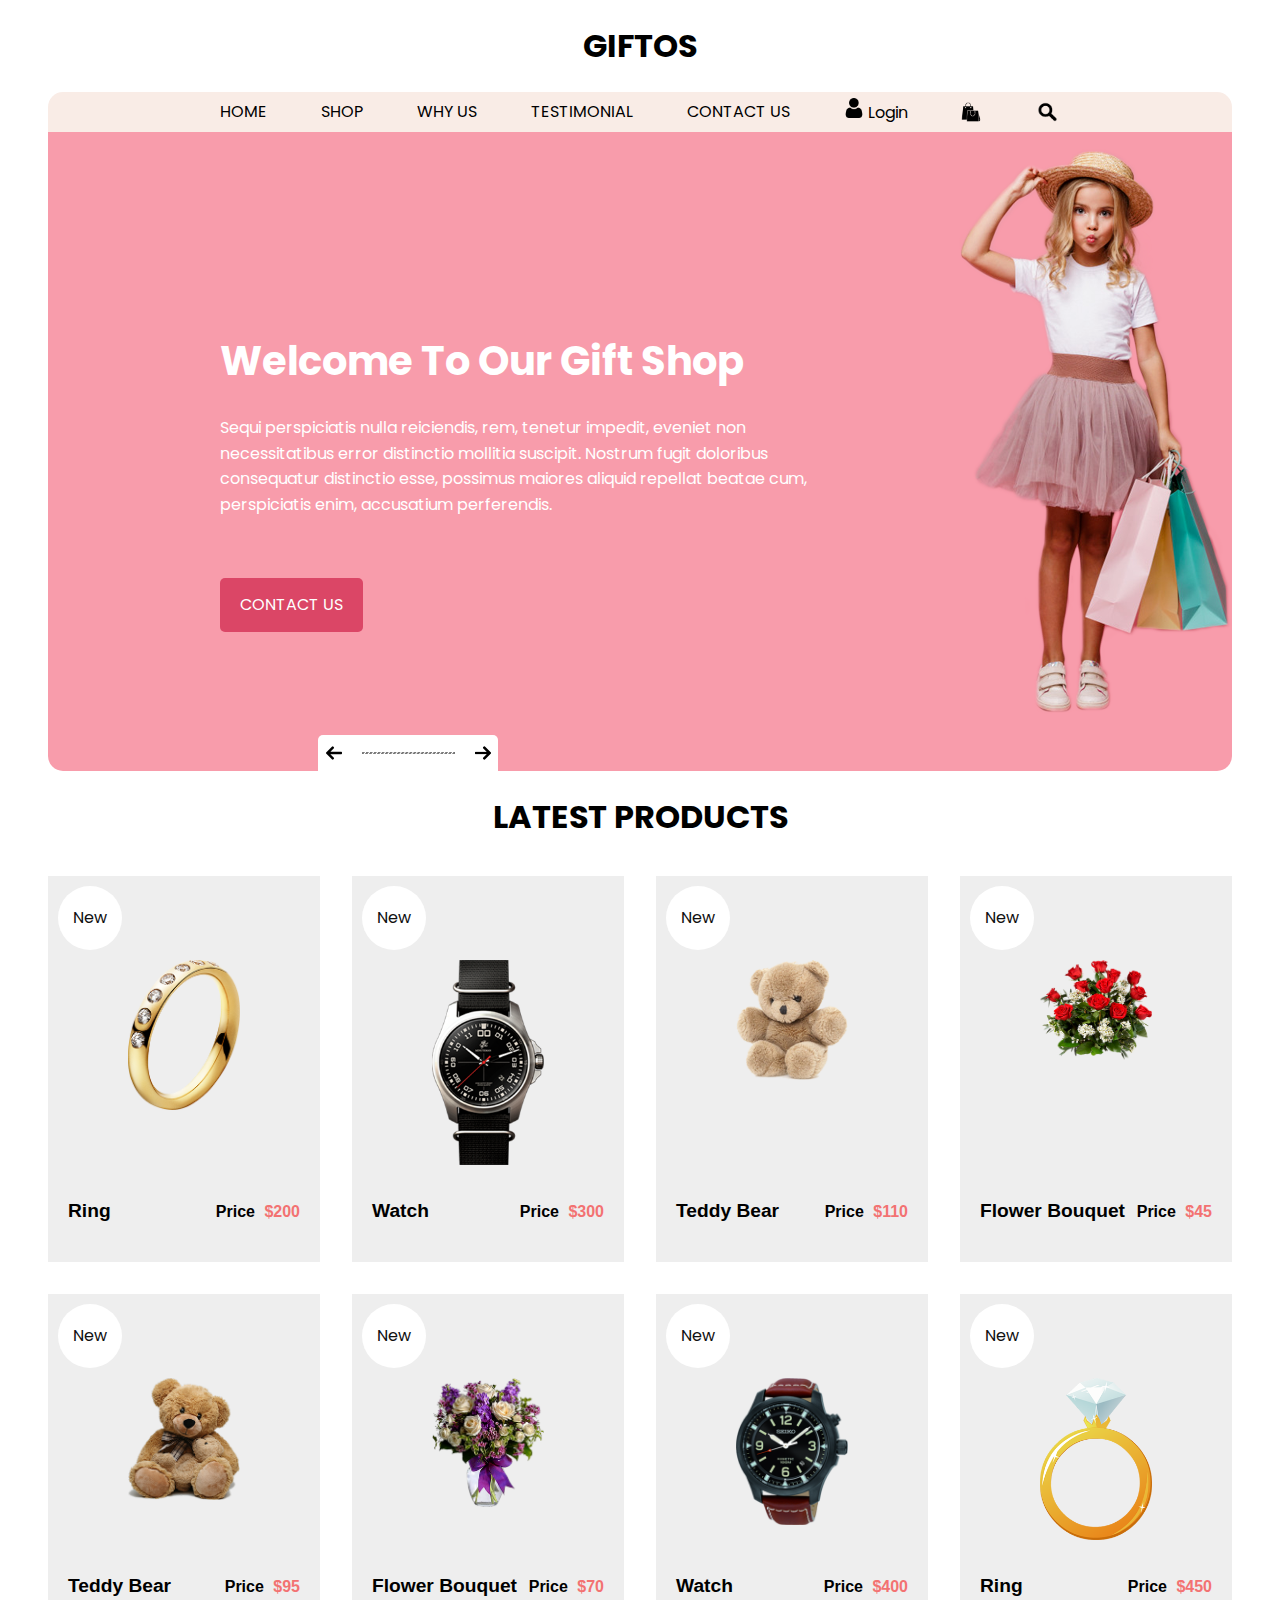
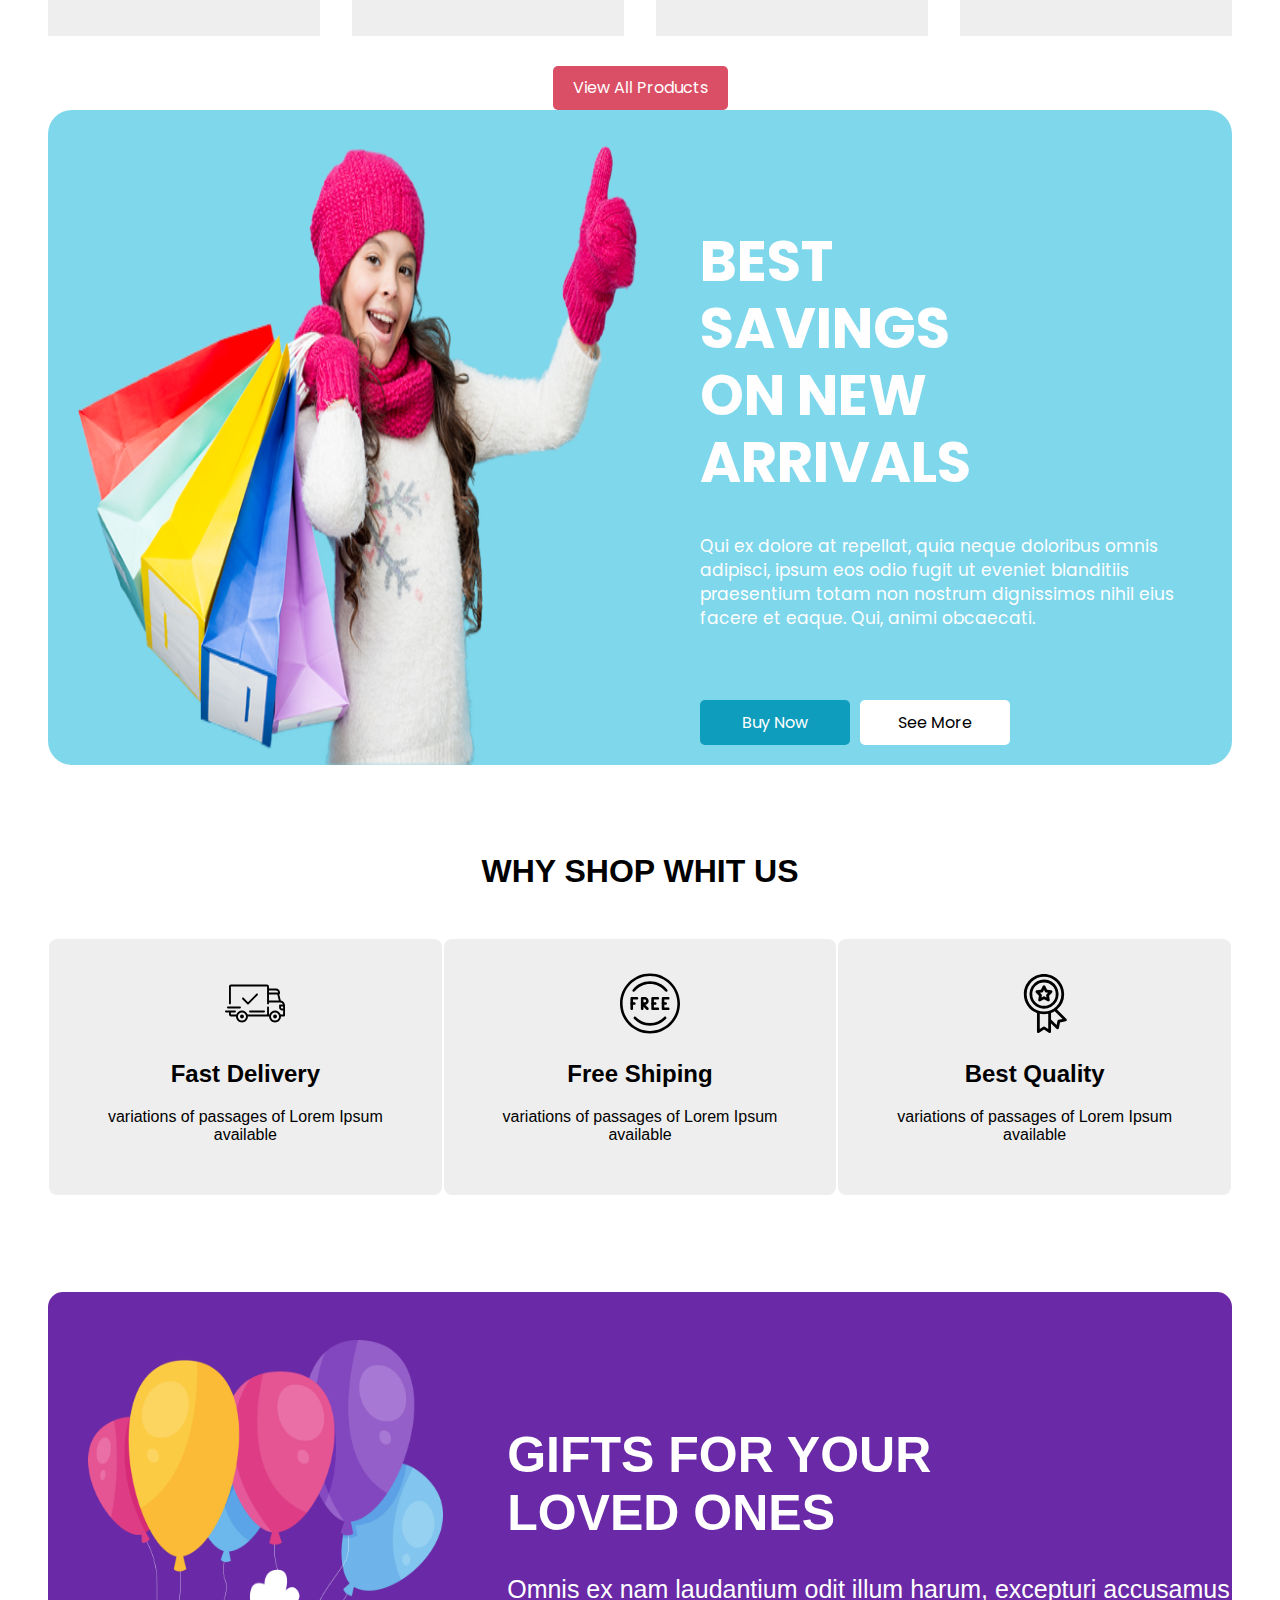
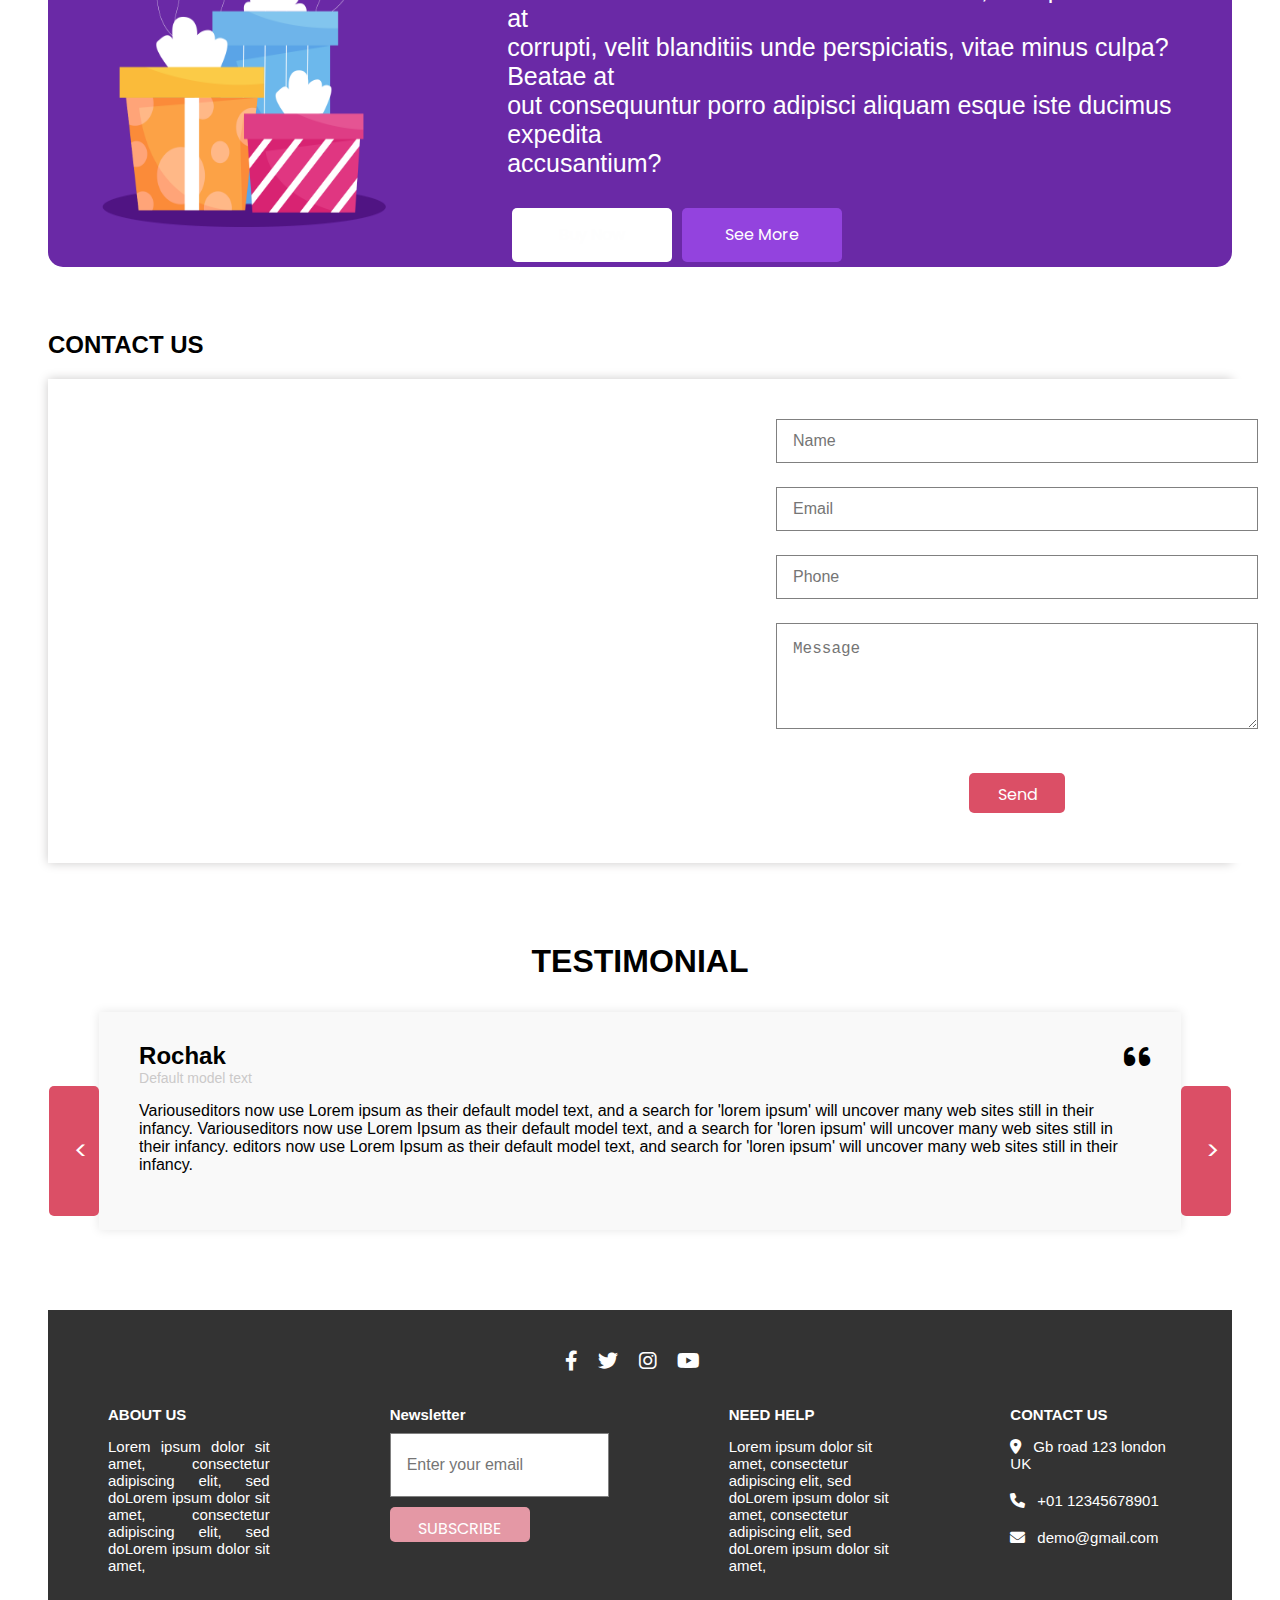
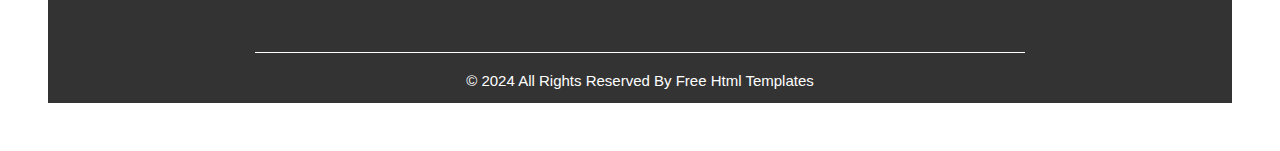
==== commit 958e10d6: "atualizacao lari final pronta" ====
--- a/lspw_giftos/giftos.html
+++ b/lspw_giftos/giftos.html
@@ -23,6 +23,10 @@
 
         <header>
             <h2 id="titlepai">GIFTOS</h2>
+
+            <div class="menu-icon">
+                <img src="icon_menu.png" alt="Menu" id="menu_mobile">
+            </div>
         
             <div class="menu">
                 <nav>
@@ -49,18 +53,22 @@
                 
                 <p>Sequi perspiciatis nulla reiciendis, rem, tenetur impedit, eveniet non necessitatibus error distinctio mollitia suscipit. Nostrum fugit doloribus consequatur distinctio esse, possimus maiores aliquid repellat beatae cum, perspiciatis enim, accusatium perferendis.</p>
                 
-                <button id="btnrosa">CONTACT US</button>
-
-                <div class="sla">
-                    <div class="carousel-nav">
-                        <img src="seta_esquerda.png" alt="Seta esquerda" class="arrow">
-                        <img src="line.png" alt="Imagem de navegação" id="nav-image">
-                        <img src="seta_direita.png" alt="Seta direita" class="arrow">
-                    </div>
-                </div>
+                    <button id="btnrosa">CONTACT US</button>
+
             </div>
             
-            <img id="imgrosa" src="slider-img.png" alt="garota com sacola de compras">
+            <div class="teste">
+                <img id="imgrosa" src="slider-img.png" alt="garota com sacola de compras">
+
+            <div class="sla">
+                <div class="carousel-nav">
+                    <img src="seta_esquerda.png" alt="Seta esquerda" class="arrow">
+                    <img src="line.png" alt="Imagem de navegação" id="nav-image">
+                    <img src="seta_direita.png" alt="Seta direita" class="arrow">
+                </div>
+            </div>
+            </div>
+
         </div>
     
     </div>
@@ -68,7 +76,7 @@
     
 
     <div id="ptdois">
-        <h2>Latest Products</h2>
+        <h2>LATEST PRODUCTS</h2>
 
         <div class="linha1">
 
--- a/lspw_giftos/giftos.css
+++ b/lspw_giftos/giftos.css
@@ -1,3 +1,6 @@
+@import url('https://fonts.googleapis.com/css2?family=Poppins:ital,wght@0,100;0,200;0,300;0,400;0,500;0,600;0,700;0,800;0,900;1,100;1,200;1,300;1,400;1,500;1,600;1,700;1,800;1,900&display=swap');
+
+
 /* GERAL */
 body {
     margin: 0;
@@ -6,15 +9,18 @@
     font-family: Arial, sans-serif;
     background-color: #ffffff;
     box-sizing: border-box;
-    margin-bottom: 0;
-}
-
+}
 
 
 
 /* PARTE UM (ROSA) */
 #titlepai {
     text-align: center;
+    font-family: 'Poppins', sans-serif;
+    font-style: normal;
+    font-size: 32px;
+    line-height: 38.4px;
+    color: #000000;
 }
 
 .menu {
@@ -23,6 +29,16 @@
     padding-right: 10%;
     border-top-left-radius: 15px;
     border-top-right-radius: 15px;
+
+    font-family: 'Poppins', sans-serif;
+    font-style: normal;
+    font-size: 16px;
+    line-height: 24px;
+    color: #101010;
+}
+
+.menu-icon {
+    display: none;
 }
 
 nav {
@@ -60,8 +76,26 @@
 #rosa .texto {
     align-items: center;
     padding-left: 7rem;
+    padding-right: 8rem;
     color: white;
-    width: 50%;
+    width: 45%;
+    justify-content: center;
+}
+
+.texto h1 {
+    font-family: 'Poppins', sans-serif;
+    font-style: normal;
+    font-size: 56px;
+    line-height: 67.2px;
+    color: #fefefe;
+}
+
+.texto p {
+    font-family: 'Poppins', sans-serif;
+    font-style: normal;
+    font-size: 16px;
+    line-height: 24px;
+    color: #fefefe;
 }
 
 #imgrosa {
@@ -78,7 +112,12 @@
     padding: 15px 20px;
     border: none;
     border-radius: 5px;
+
+    font-family: 'Poppins', sans-serif;
+    font-style: normal;
     font-size: 16px;
+    line-height: 24px;
+    color: #fefefe;
 }
 
 #rosa h1 {
@@ -94,10 +133,13 @@
     margin-bottom: 30px;
 }
 
+
 .sla {
-    align-content: flex-end;
-    align-items: flex-end;
-}
+    align-content: end;
+    align-items: end;
+    margin-left: -40rem;
+}
+
 
 .carousel-nav {
     background-color: white;
@@ -105,7 +147,7 @@
     justify-content: center;
     align-items: center;
     padding: 10px 10px;
-    width: 8rem;
+    width: 10rem;
     height: 1rem;
     border-top-left-radius: 5px;
     border-top-right-radius: 5px;
@@ -128,6 +170,51 @@
 
 /* responsividade - tentativa (parte um - rosa) */
 @media screen and (max-width: 768px) {
+    .menu nav {
+        display: none;
+    }
+
+    .menu-icon {
+        display: block;
+        position: absolute;
+        top: 1.5rem;
+        right: 3rem;
+        cursor: pointer;
+    }
+
+    .menu.active nav {
+        display: flex;
+        flex-direction: column;
+        position: absolute;
+        top: 60px; 
+        right: 0;
+        background-color: #f9ece6;
+        width: 100%;
+        text-align: center;
+        padding: 1em 0;
+    }
+
+    .menu.active nav a {
+        padding: 10px;
+        border-bottom: 1px solid #ccc;
+    }
+
+    .menu.active nav a:last-child {
+        border-bottom: none;
+    }
+
+    #menu_mobile {
+        align-items: center;
+        width: 40px;
+        height: 30px;
+    }
+
+    #titlepai{
+        margin-left: -80%;
+    }
+
+
+    
     #rosa {
         flex-direction: column;
         text-align: center;
@@ -135,12 +222,21 @@
     }
 
     #rosa .texto {
+        width: 85%;
         max-width: 100%;
+    }
+
+    #rosa p {
+        text-align: left;
+        padding-top: 5%;
+        margin-right: 0;
+        margin-bottom: 0;
     }
 
     #imgrosa {
         width: 60%;
         margin: 20px 0;
+        align-items: center;
     }
 
     .carousel-nav img {
@@ -152,45 +248,22 @@
     }
 }
 
-@media screen and (max-width: 480px) {
-    #rosa h1 {
-        font-size: 24px;
-    }
-
-    #rosa p {
-        font-size: 14px;
-    }
-
-    #btnrosa {
-        padding: 10px 20px;
-        font-size: 14px;
-    }
-
-    #imgrosa {
-        width: 80%;
-    }
-
-    .carousel-nav img {
-        width: 30px;
-    }
-
-    #nav-image {
-        width: 80px;
-    }
-}
-
-
 
 
 /* PARTE DOIS (PRODUTOS) */
+
 #ptdois {
     text-align: center;
-    margin-bottom: 5rem;
 }
 
 #ptdois h2 {
-    font-size: 2em;
-    margin-bottom: 30px;
+    text-align: center;
+    font-family: 'Poppins', sans-serif;
+    font-style: normal;
+    font-size: 32px;
+    line-height: 38.4px;
+    color: #000000;
+    margin-bottom: 40px;
 }
 
 .linha1, .linha2 {
@@ -261,7 +334,12 @@
     color: black;
     padding: 20px 15px;
     border-radius: 50%;
-    font-size: 0.9em;
+    
+    font-family: 'Poppins', sans-serif;
+    font-style: normal;
+    font-size: 16px;
+    line-height: 24px;
+    color: #101010;
 }
 
 button {
@@ -272,7 +350,12 @@
     color: #fff;
     border: none;
     border-radius: 5px;
-    font-size: 1em;
+    
+    font-family: 'Poppins', sans-serif;
+    font-style: normal;
+    font-size: 16px;
+    line-height: 24px;
+    color: #fefefe;
 }
 
 
@@ -291,6 +374,7 @@
         margin-top: 20px;
     }
 }
+
 
 
 
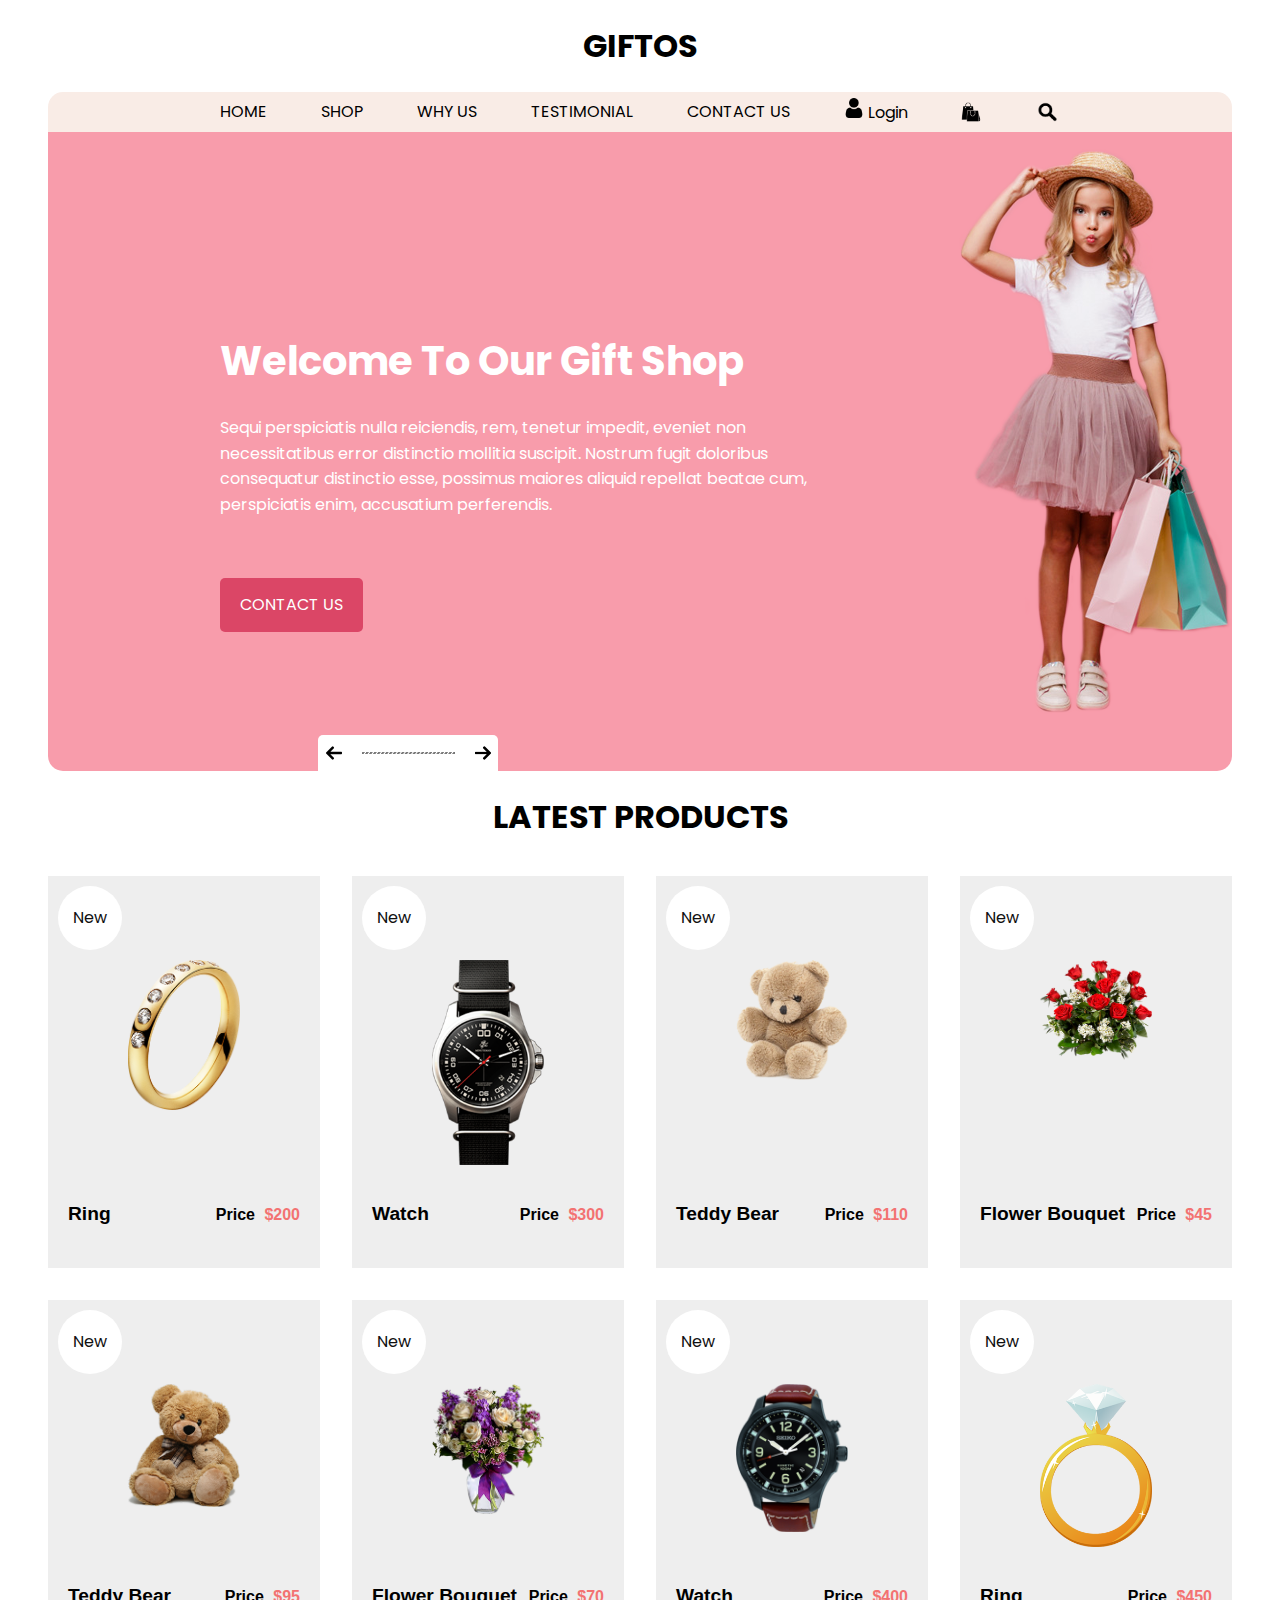
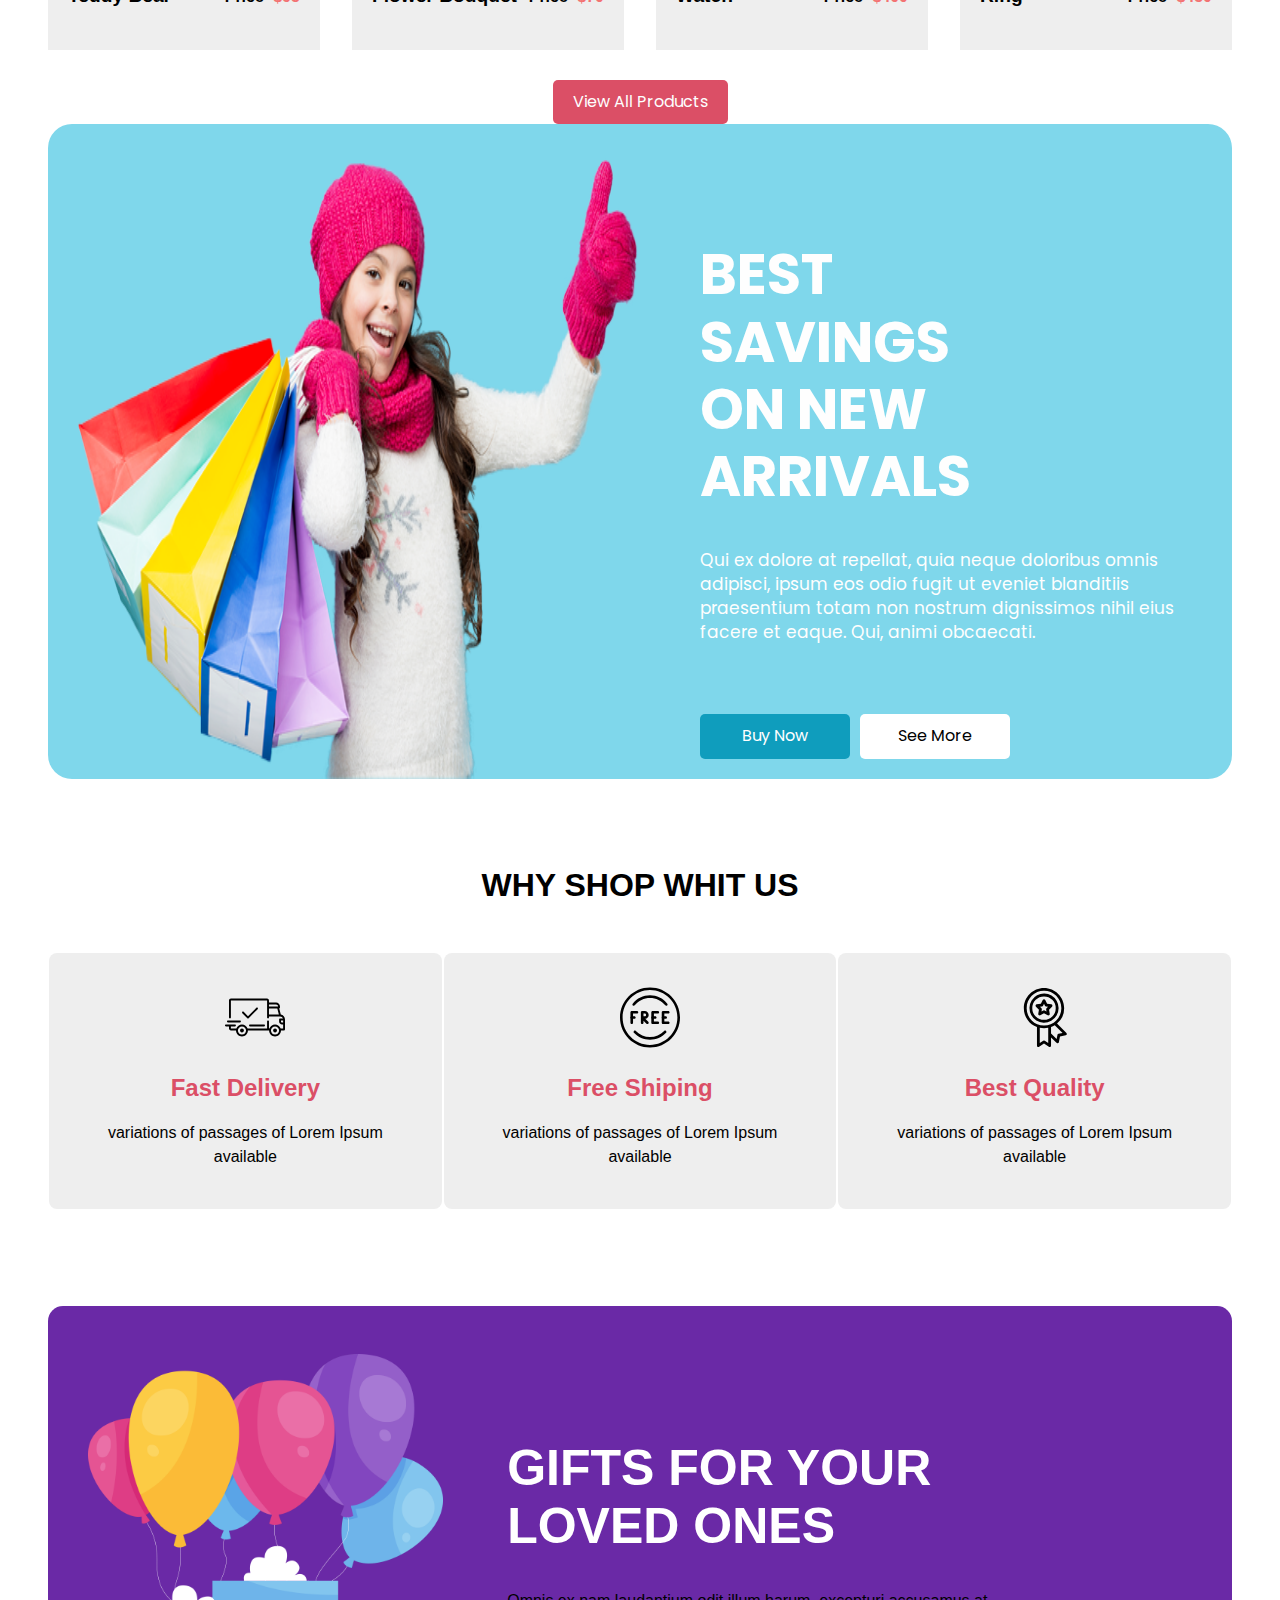
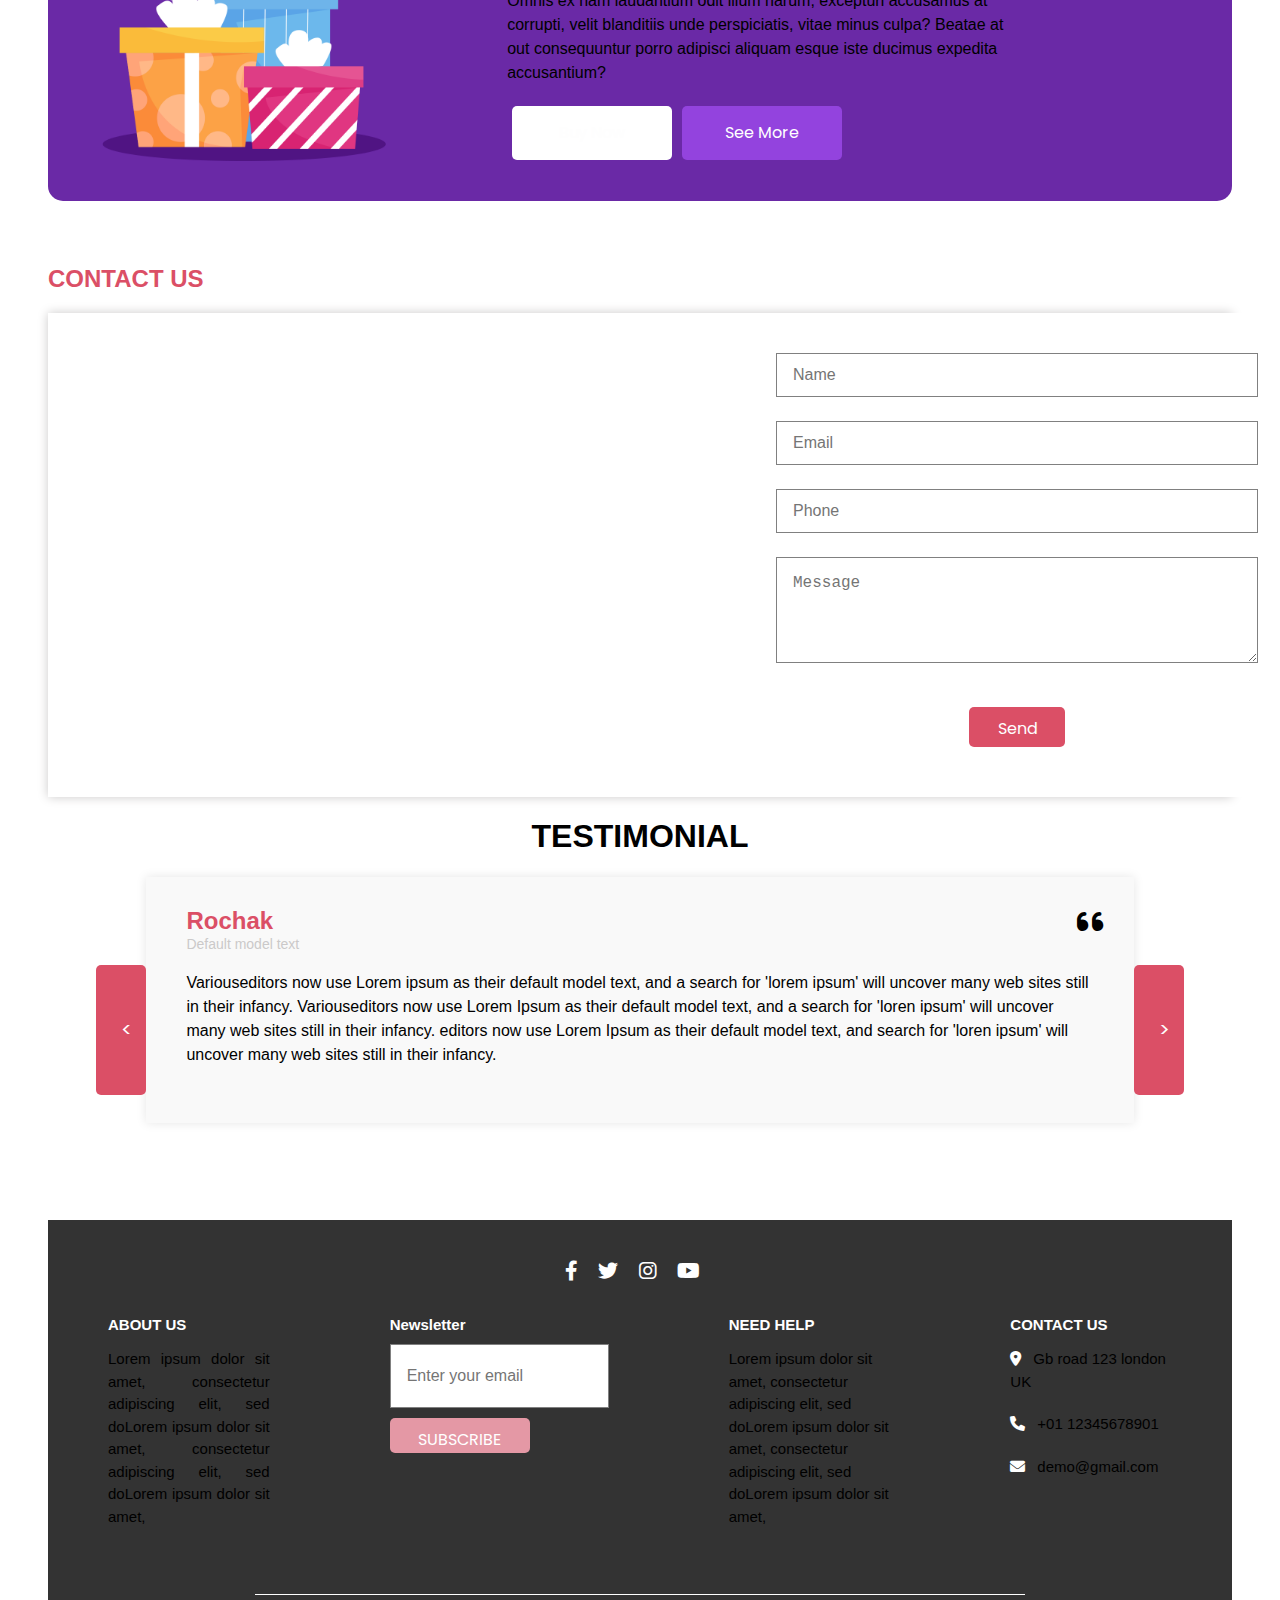
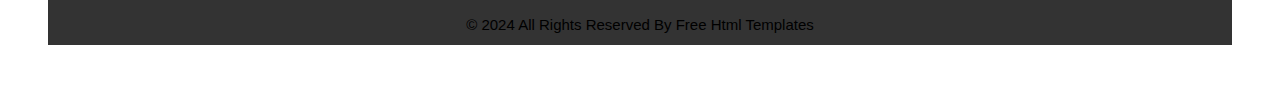
==== commit cf0bc90d: "atualizacao com a parte da ana final" ====
--- a/lspw_giftos/giftos.html
+++ b/lspw_giftos/giftos.html
@@ -279,14 +279,13 @@
 
 
 
-    <div class="caixa_testimonial">
-
+    <div class="ptana">
         <div class="titulo">
             <h1>TESTIMONIAL</h1>
         </div>
         
     
-            <div class="container_ana">
+            <div class="container">
                
                 <button class="botao-lateral botao-esquerdo">&lt;</button>
     
@@ -294,15 +293,20 @@
                     <i class="fa-solid fa-quote-left" style="color:#000000 ;"></i>
                 </div>
     
-                <div class="conteudo_ana">
+                <div class="conteudo">
                     <h2>Rochak</h2>
                     <p class="subtitulo">Default model text</p>
                     <p>Variouseditors now use Lorem ipsum as their default model text, and a search for 'lorem ipsum' will uncover many web sites still in their infancy. Variouseditors now use Lorem Ipsum as their default model text, and a search for 'loren ipsum' will uncover many web sites still in their infancy. editors now use Lorem Ipsum as their default model text, and search for 'loren ipsum' will uncover many web sites still in their infancy.</p>
                 </div>
     
                 <button class="botao-lateral botao-direito">&gt;</button>
-            </div>
-
+    
+            </div>
+    
+            <button class="embaixo esquerdo">&lt;</button>
+            <button class="embaixo direito">&gt;</button>
+    
+    
     </div>
 
 
--- a/lspw_giftos/giftos.css
+++ b/lspw_giftos/giftos.css
@@ -640,19 +640,14 @@
 
 
 /* PARTE SETE (TESTIMONIAL) */
-.caixa_testimonial {
-    margin-top: 5rem;
-    margin-bottom: 5rem;
-}
-
 .titulo{
     text-align: center;
     font-family: Arial, sans-serif;
-    margin-bottom: 2rem;
-}
-
-
-.rosa {
+}
+
+
+.rosa{
+
     font-family: sans-serif;
     background-color: white ;
     border: solid 1px #cbc9c9;
@@ -673,8 +668,8 @@
     right:10px; 
 }
 
-.container_ana {
-    width: 88%;
+.container {
+    width: 80%;
     margin: 0 auto;
     padding: 20px;
     background-color: #f9f9f9;
@@ -695,6 +690,7 @@
     padding: 25px;
     cursor: pointer;
     font-size: 25px;
+    font-size: 20px;
 }
 
 .botao-esquerdo {
@@ -705,17 +701,41 @@
     right: -50px; 
 }
 
-.conteudo_ana {
+.esquerdo {
+    background-color: white;
+    color: white;
+    border: none;
+    width: 0px;
+    margin-left: 45vw;
+    margin-top: 5vw;
+    height: 0px;
+    font-size: 20px;
+   
+}
+
+.direito {
+
+    right: -50px; 
+    background-color: white;
+    color: white;
+    width: 35px;
+    border: none;
+    height: 30px;
+    font-size: 20px;
+    
+}
+
+.conteudo {
     padding: 20px;
     margin-top:-70px;
     font-family: size,sans-serif;
 }
 
-.conteudo h2 {
+h2{
     color: #db4f66;
 }
 
-.conteudo p {
+p {
     color: #000000;
     font-size: 16px;
     line-height: 1.5;
@@ -728,8 +748,54 @@
     margin-top:-20px;
 }
 
+
 /* responsividade - tentativa (parte sete - testimonial) */
-
+@media(width <= 768px){
+    .botao-lateral {
+        position: absolute;
+        top: 50%;
+        transform: translateY(-50%);
+        background-color: white;
+        color: white;
+        border: none;
+        width: 10px;
+        height: 130px;
+        cursor: pointer;
+        font-size: 25px;
+    }
+    .esquerdo {
+        background-color: #db4f66;
+        color: white;
+        border: none;
+        width: 35px;
+        margin-left: 45vw;
+        margin-top: 5vw;
+        height: 30px;
+        font-size: 20px;
+       
+    }
+    
+    .direito {
+    
+        right: -50px; 
+        background-color: #db4f66;
+        color: white;
+        width: 35px;
+        border: none;
+        height: 30px;
+        font-size: 20px;
+        
+    }
+    .botao-esquerdo {
+        left: -50px;
+
+    }
+    
+    .botao-direito {
+        right: -50px; 
+    }
+    
+}
 
 
 
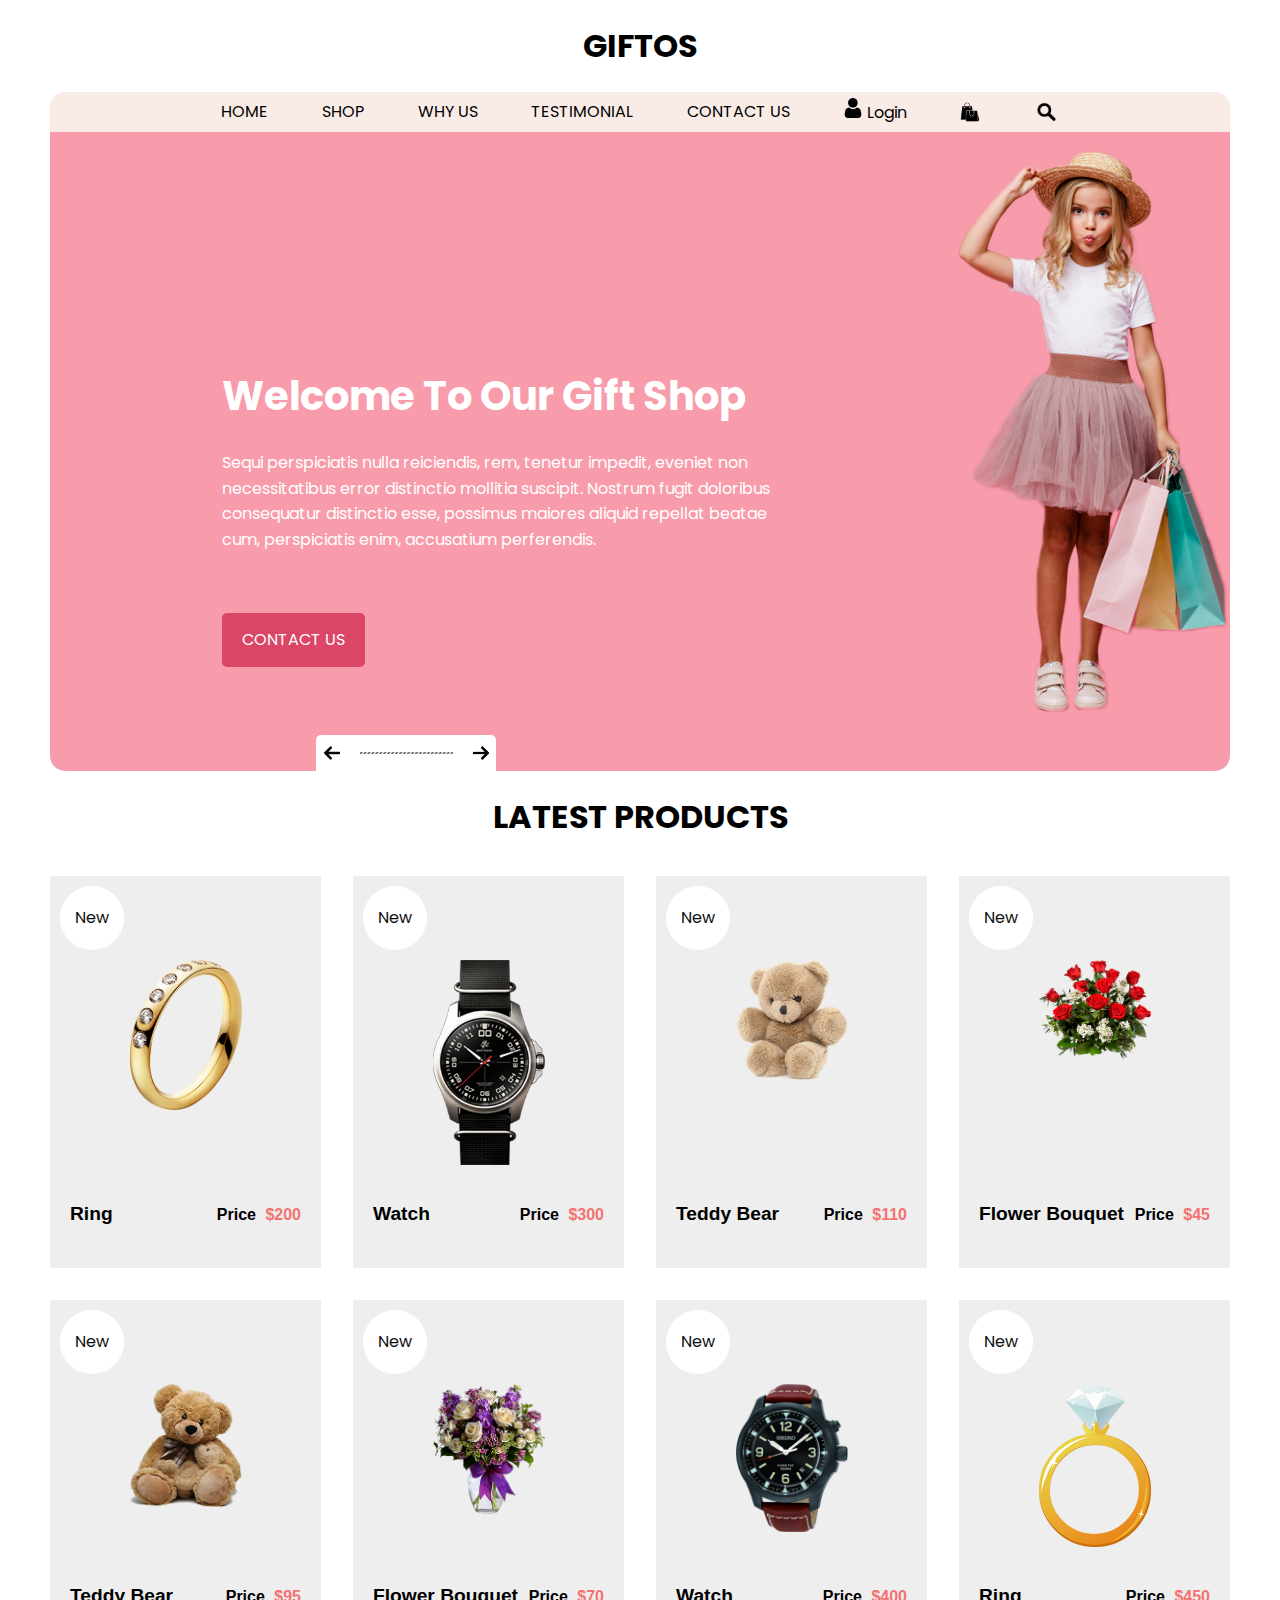
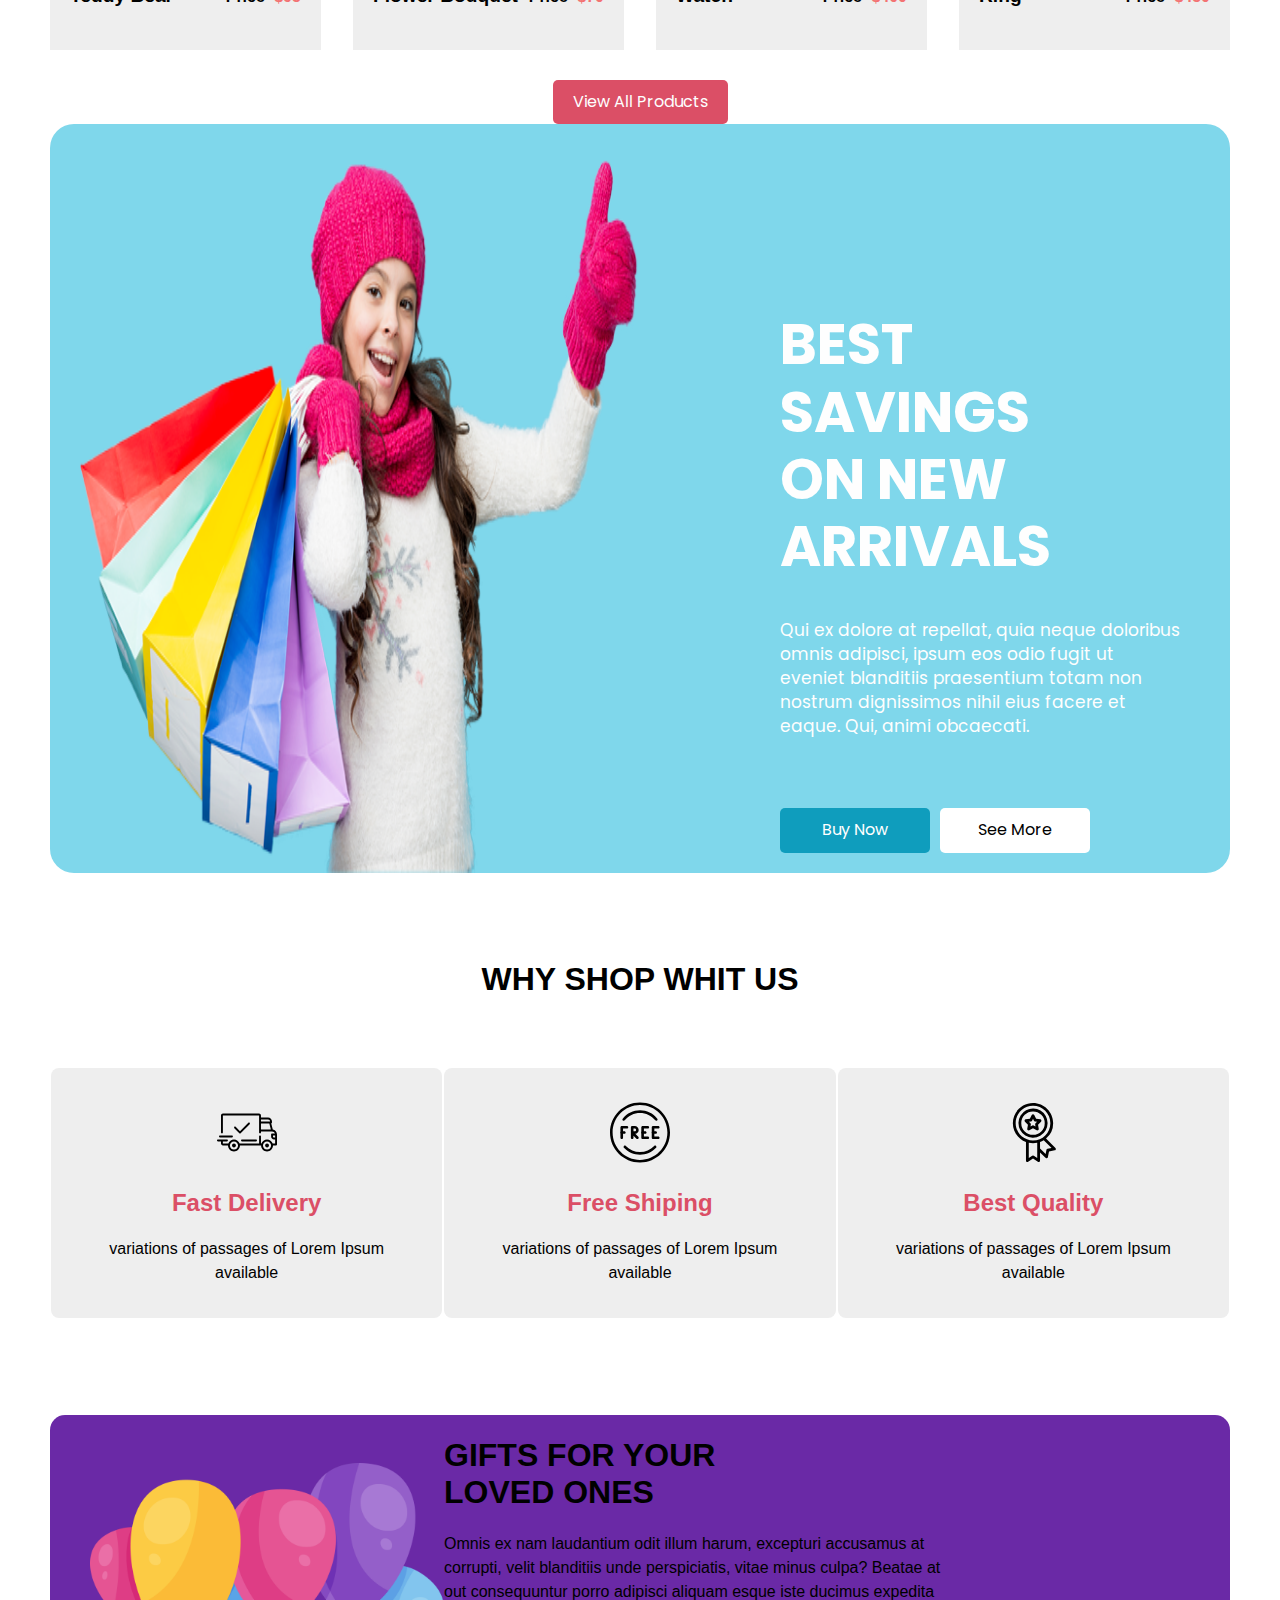
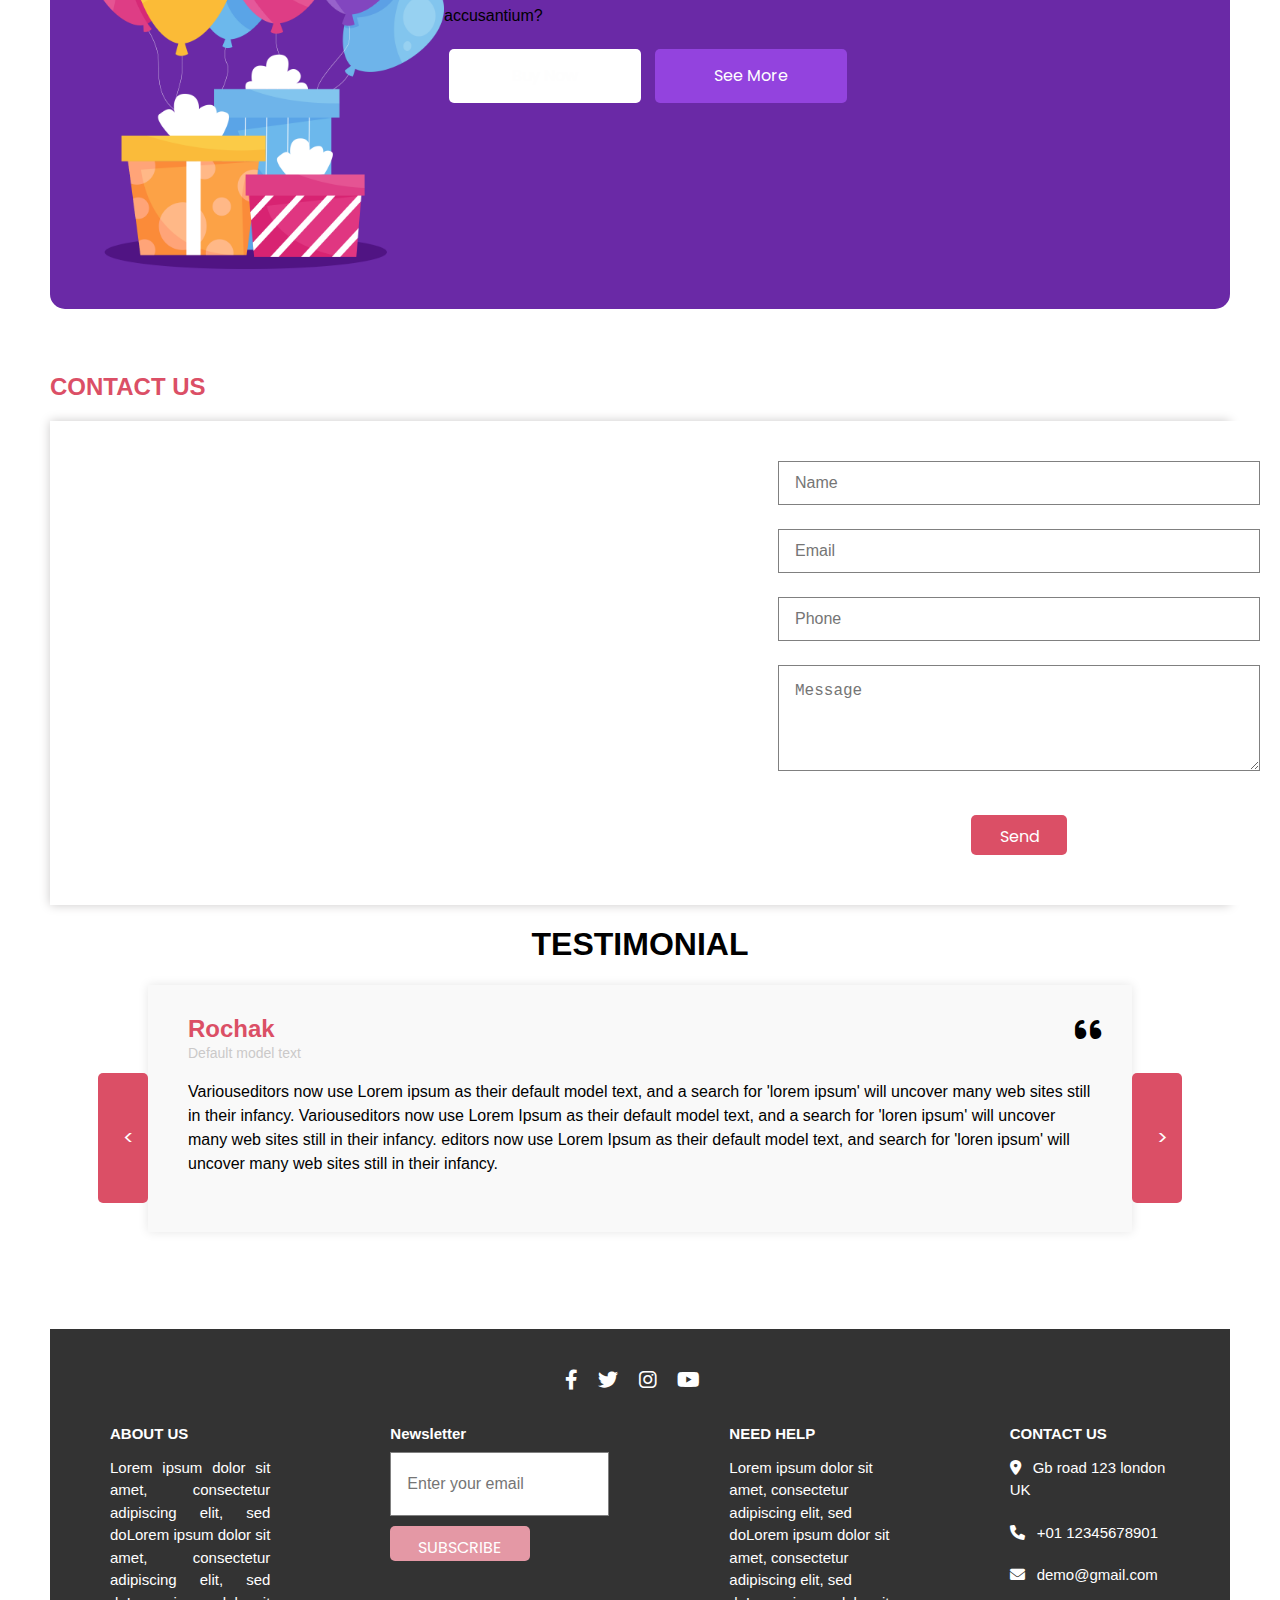
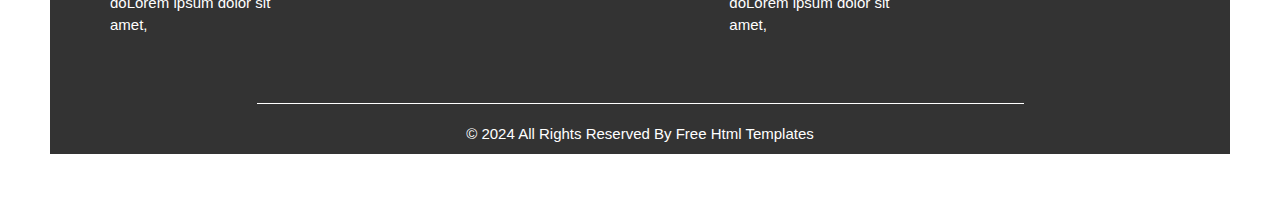
==== commit 5b6ba00e: "FINALIZADO" ====
--- a/lspw_giftos/giftos.html
+++ b/lspw_giftos/giftos.html
@@ -188,35 +188,31 @@
       <div class="trio">
 
         <h1 id="tituloq">WHY SHOP WHIT US</h1>
-        
-        <div id="container">
-            <div class = quadrado>
-                <img id="caminhao" src="truck.svg" alt="caminhao">
-                
-                <div class="textoquadrado">
-                    <h2>Fast Delivery</h2>
-                     <p>variations of passages of Lorem Ipsum <br> available</p>
-                </div>
-            </div>
-
-                <div class = quadrado> 
-                    <img id="free" src="free.svg" alt="shiping">
-                    
-                    <div class="textoquadrado">
-                        <h2> Free Shiping</h2>
-                        <p>variations of passages of Lorem Ipsum <br> available</p>
-                    </div>
-                </div>
-
-                <div class = quadrado>
-                    <img id="quality" src="high-quality.svg" alt ="quality">
-                    
-                    <div class="textoquadrado">
-                        <h2>Best Quality</h2>
-                        <p>variations of passages of Lorem Ipsum <br> available</p>
-                    </div>
-                </div>
-            </div>
+  <div id="container">
+   <div class = quadrado>
+    <img class="ajuste-imagem" src="truck.svg" alt="caminhao">
+  <div class="textoquadrado">
+    <h2>Fast Delivery</h2>
+    <p>variations of passages of Lorem Ipsum <br> available</p>
+  </div>
+   </div>
+
+   <div class = quadrado>
+    <img class="ajuste-imagem" src="free.svg" alt="shiping">
+    <div class="textoquadrado">
+    <h2> Free Shiping</h2>
+    <p>variations of passages of Lorem Ipsum <br> available</p>
+    </div>
+  </div>
+
+  <div class = quadrado>
+    <img class="ajuste-imagem" src="high-quality.svg" alt ="quality">
+    <div class="textoquadrado">
+    <h2>Best Quality</h2>
+    <p>variations of passages of Lorem Ipsum <br> available</p>
+    </div>
+  </div>
+ </div>
 
       </div>
 
@@ -358,11 +354,9 @@
         <div class="border-top"></div>
         <p>© 2024 All Rights Reserved By Free Html Templates</p>
        </div>
+
     
       </div>
-
-
-
 
 
 
--- a/lspw_giftos/giftos.css
+++ b/lspw_giftos/giftos.css
@@ -441,113 +441,225 @@
 }
 
 
-/* responsividade - tentativa (parte três - azul) */
-
+/* responsividade - tentativa (parte azul e preta) */
+@media (max-width: 768px) {
+
+    .azul_claro {
+        flex-direction: column; 
+        align-items: center; 
+    }
+
+    
+
+    .botoes {
+        flex-direction: column; 
+        margin-top: 20px; 
+    }
+    
+    #Buy_Now button, #See_More button {
+        margin-right: 0; 
+        margin-bottom: 10px; 
+        border-radius: 0;
+        
+    }
+
+    .escrita_final {
+        padding-left: 25px;
+        max-width: 225px;
+    }
+    
+    .informacoes {
+        flex-direction: column;
+        align-items: center;
+        text-align: center; 
+    }
+
+    #about_us, #need_help, #newslatter {
+        max-width: 100%;
+        margin-bottom: 20px; 
+        display: flex;
+        flex-direction: column;
+        align-items: center;
+    }
+
+    #contact_us {
+        text-align: left; 
+        flex-direction: column;
+        align-items: flex-start; 
+    }
+
+    #contact_us h1{
+        text-align: center;
+    }
+
+    .border-top {
+        width: 100%;
+       
+    }
+
+    #newslatter button {
+        width: 80%; 
+        height: 35px;
+        margin-top: 10px;
+        border-radius: 0;
+    }
+    
+    #newslatter input {
+      padding-left: 5px;
+    }
+}
 
 
 
 /* PARTE QUATRO (TRIO) */
+body{
+    padding-left: 50px;
+    padding-right: 50px;
+
+}
 #tituloq{
     text-align: center;
-    margin-bottom: 3rem;
+    padding-bottom: 3rem;
     font-family: sans-serif, normal;
 }
+
 
 #container{
     display: flex;        
     justify-content: space-between; 
     width: 100%; 
-    padding-bottom: 6rem;
+    padding-bottom: 6rem;   
+    
+   
+
 }
 
 .quadrado{
     background-color: #eeeeee;
-    width: 25rem;
-    height: 16rem;
-    /*height: 250px;*/
+    width: 450px;
+    height: 250px;
     border-radius: 8px;
-    margin: 1px;   
-}
-
-#caminhao {
+    margin: 1px;
+    text-align: center; 
+
+    
+   }
+
+
+   .ajuste-imagem {
     width: 60px;
     height: 65px;
-    padding-left: 11rem;
     padding-top: 2rem;
- }
-
-#free{ 
-    width: 60px;
-    height: 65px;
-    padding-left: 11rem;
-    padding-top: 2rem;
-}
+   }
+
+
+   .textoquadrado{
+       text-align: center;
+       font-family: sans-serif, normal;
+    
+     
+   }
+
    
-#quality{
-    width: 60px;
-    height: 65px;
-    padding-left: 11rem;
-    padding-top: 2rem;
-}
-
-.textoquadrado{
-    text-align: center;
-    font-family: sans-serif, normal;     
-}
-
-/* responsividade - tentativa (parte quatro - trio) */
-
-
-
-
-/* PARTE CINCO (ROXO) */
-#roxo{
-    background-color: #6a29a6;
-    display: flex;
-    border-radius: 15px;
-}
-
-#caixa_presente{
+   
+   
+   #roxo{
+       background-color: #6a29a6;
+       display: flex;
+       border-radius: 15px;
+    
+       
+       
+
+   }
+
+  #caixa_presente{
     width: 30%;           
     height: auto;   
     padding-top: 3rem;
     padding-bottom: 2.5rem;
     padding-left: 2.5rem;
-}
-
-.texto_roxo{
- color: #ffffff;
- padding-top: 100px;
- padding-left: 4rem;
- font-size: 25px;
- font-family: sans-serif, normal;
-
-}
+  }
+
+   .texto{
+    color: #ffffff;
+    padding-top: 100px;
+    padding-left: 5rem;
+    font-size: 25px;
+    font-family: sans-serif, normal;
+
+}
+
 
 #botao1{
- background-color:#ffffff; 
- border: none;
- padding: 15px 34px;
- margin: 5px;
- width: 10rem;
-
-}
- 
+    background-color:#ffffff; 
+    border: none;
+    padding: 15px 34px;
+    margin: 5px;
+    width: 12rem;
+
+}
+    
 #botao2{
- background-color:#9343de; 
- color: #ffffff;
- border: none;
- padding: 15px 32px;
- margin: 5px;
- width: 10rem ;
-}
-
-.botoes_ptroxa{
- display: flex;  
-}
-
-
-/* responsividade - tentativa (parte cinco - roxo) */
+    background-color:#9343de; 
+    color: #ffffff;
+    border: none;
+    padding: 15px 32px;
+    margin: 5px;
+    width: 12rem ;
+}
+
+
+   
+
+@media (max-width: 768px) {
+    #container {
+        flex-direction: column; 
+        align-items: center; 
+
+    }
+
+    .quadrado {
+        margin: 20px 0; 
+    }
+
+    #caixa_presente {
+        order: -1;
+        padding: 0.5rem; 
+        width: 80%; 
+        max-width: 400px; 
+        padding-top: 2rem;
+        margin-left: 2rem;
+       
+
+    }
+        
+    #roxo {
+        flex-direction: column; 
+        align-items: flex-start; 
+        padding: 10px;
+    }
+
+    .texto { 
+        text-align: left; 
+        padding-left: 1rem; 
+        
+    }
+
+    
+    .ajuste-imagem {
+        margin: 0 auto 1rem;
+    }
+
+    .botoes{
+        flex-direction: column;
+        padding-bottom: 2rem;
+    }
+
+    
+       
+}
+
 
 
 
@@ -802,7 +914,7 @@
 /* PARTE OITO (PRETA) */
 .parte_preta {
     background-color: #333;
-    color: #fff;
+    color: white;
     max-width: 1285px;
 }
 
@@ -815,7 +927,7 @@
 .parte_preta p {
     margin-bottom: 20px;
     font-size: 15px;
-   
+   color: white;
 }
 
 .logos{
@@ -885,8 +997,4 @@
     width: 65%;
     height: 1px;
     background-color: white;
-}
-
-
-
-/* responsividade - tentativa (parte oito - preta) */
+}